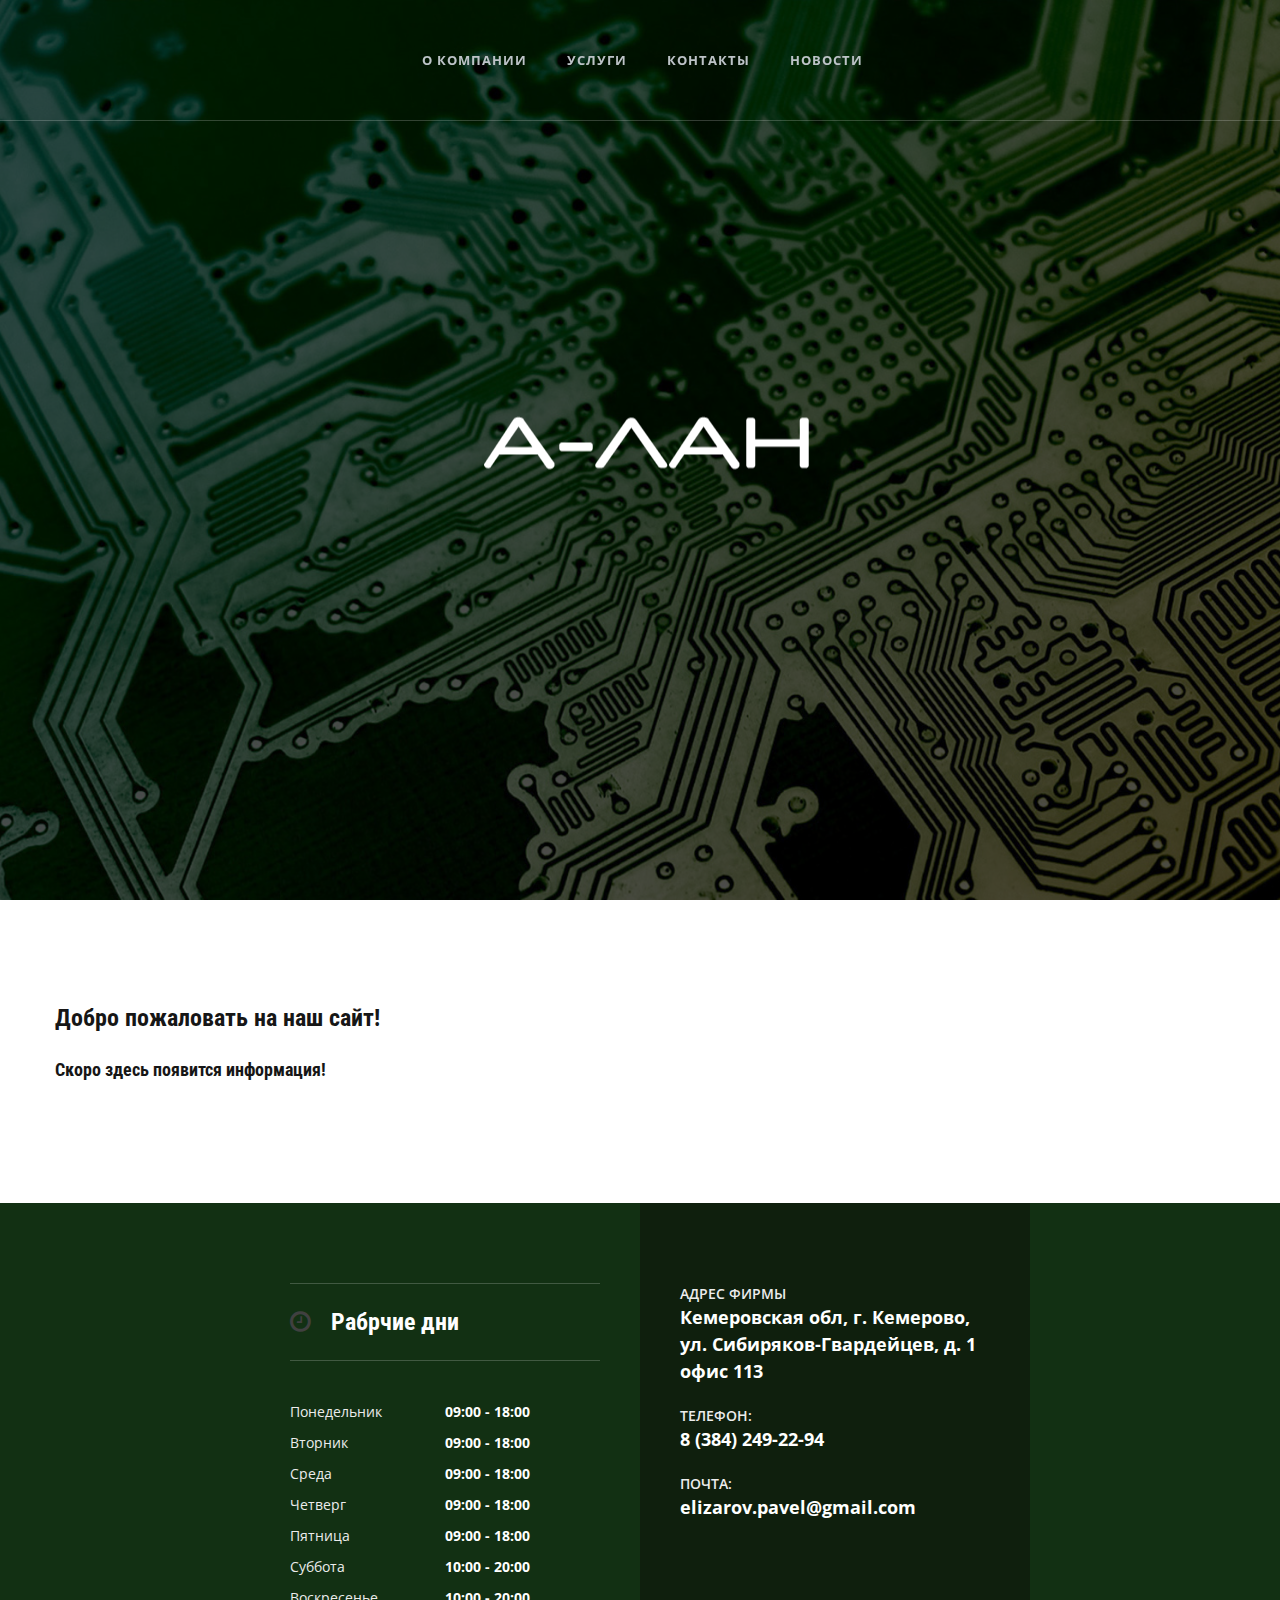
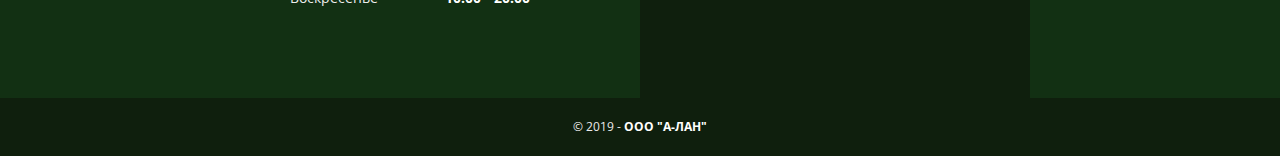
==== index.html @ 25e59c01 "init commit" ====
<!DOCTYPE html>
<html lang="en-US">
    <head>
        <meta charset="utf-8">
        <title>А-ЛАН</title>
        <meta name="description" content="">
        <meta name="viewport" content="width=device-width, initial-scale=1.0, maximum-scale=1.0">
        <link rel="shortcut icon" href="favicon.ico">
        <link rel="stylesheet" href="css/main.css">
    </head>
    <body>

        <div class="wrapper">

            <header id="master-header" class="full-screen overlayed">

                <div class="bg-overlay"></div>
                <div id="media-container"></div>
                <div class="top-header">
                    
                    <div class="container">

                        <!-- ============ Main Navigation - START ============ -->

                        <a id="nav-toggle" href="#"><span></span></a>
                        <nav id="nav-menu">
                            <ul>
                                <li><a  href="about-us-1.html">О компании</a></li>
                                <li><a  href="faq.html">Услуги</a></li>
                                <li><a  href="contacts.html">Контакты</a></li> 
								<li><a  href="blog.html">Новости</a></li>
                            </ul>
                        </nav>

                        <!-- ============ Main Navigation - END ============ -->

                    </div> 

                </div>

                <div id="brand">

                    <h1 id="logo"><img src="img/logo.png" alt="А-ЛАН"></h1>

                </div>

            </header>

            <!-- ============ Main Header - END ============ -->

            <div id="main">


                <!-- ============ Services - START ============ -->
				

                <div id="service" class="section">

                    <div class="content container">

                        <div class="row">

                            <div class="text-align: center;">
                                <h3><p align=”center”>Добро пожаловать на наш сайт!</p></h3>
                                <p><h6>Скоро здесь появится информация!<h6></p>
                            </div>
                             <!--<div class="col-md-4">
                                <h3>Service B</h3>
                                <p>Lorem ipsum dolor sit amet, consectetur adipisicing elit. Voluptatem, eum ullam accusantium eius repudiandae optio consequuntur debitis placeat itaque expedita nihil.</p>
                            </div>
                            <div class="col-md-4">
                                <h3>Service C</h3>
                                <p>Lorem ipsum dolor sit amet, consectetur adipisicing elit. Voluptatem, eum ullam accusantium eius repudiandae optio consequuntur debitis placeat itaque expedita nihil.</p>
                            </div>
                            <div class="col-md-4">
                                <h3>Service D</h3>
                                <p>Lorem ipsum dolor sit amet, consectetur adipisicing elit. Voluptatem, eum ullam accusantium eius repudiandae optio consequuntur debitis placeat itaque expedita nihil.</p>
                            </div>
                            <div class="col-md-4">
                                <h3>Service E</h3>
                                <p>Lorem ipsum dolor sit amet, consectetur adipisicing elit. Voluptatem, eum ullam accusantium eius repudiandae optio consequuntur debitis placeat itaque expedita nihil.</p>
                            </div>
                            <div class="col-md-4">
                                <h3>Service F</h3>
                                <p>Lorem ipsum dolor sit amet, consectetur adipisicing elit. Voluptatem, eum ullam accusantium eius repudiandae optio consequuntur debitis placeat itaque expedita nihil.</p>
                            </div>-->

                        </div>

                    </div>

                </div>

                <!-- ============ Services - END ============ -->

            </div>

            <!-- ============ Footer - START ============ -->

            <footer class="dark">

                <div class="container">

                    <div class="row">

					  
                        <div class="footer-col col-md-4 col-sm-6">

                            <h3 class="focus-title"><i class="fa fa-clock-o"></i>Рабрчие дни</h3>
                            <dl class="working-days">
                                <dt>Понедельник</dt>
                                <dd>09:00 - 18:00</dd>
                                <dt>Вторник</dt>
                                <dd>09:00 - 18:00</dd>
                                <dt>Среда</dt>
                                <dd>09:00 - 18:00</dd>
                                <dt>Четверг</dt>
                                <dd>09:00 - 18:00</dd>
                                <dt>Пятница</dt>
                                <dd>09:00 - 18:00</dd>
                                <dt>Суббота</dt>
                                <dd>10:00 - 20:00</dd>
                                <dt>Воскресенье</dt>
                                <dd>10:00 - 20:00</dd>
                            </dl>

                        </div>

                        <div class="footer-col footer-contacts col-md-4 col-sm-12">

                            <div class="contact-item"><span>АДРЕС ФИРМЫ</span> <strong>Кемеровская обл, г. Кемерово, ул. Сибиряков-Гвардейцев, д. 1 офис 113</strong></div>
                            <div class="contact-item"><span>ТЕЛЕФОН:</span> <strong>8 (384) 249-22-94</strong></div>
							<div class="contact-item"><span>ПОЧТА:</span><strong>elizarov.pavel@gmail.com</strong></div>
                            <!--<span class="contact"><i class="fa fa-envelope"></i>Email: <a href="mailto:email@domain.com"><strong>email@domain.com</strong></a></span>-->
                            <div class="contact-item"> </div>

                        </div>

                    </div>

                </div>

                <div class="copyright">
                    &copy; 2019 - <strong>ООО "А-ЛАН"</strong>
                </div>

            </footer>

            <!-- ============ Footer - END ============ -->

        </div>

        <script src="js/jquery.min.js"></script>
        <script src="js/common.js"></script>
        <script src="js/config.js"></script>
        <script src="js/main.js"></script>

        <script>
            $('#media-container').backstretch('img/bg.jpg');
        </script>

    </body>
</html>
---- css/main.css ----
/*--------------------------------------------------------------
    ОГЛАВЛЕНИЕ:
----------------------------------------------------------------

    1.0 - Шрифты Google
    2.0 - Шрифт Awesome 4.4.0
    3.0 - Система Сетки Boostrap
    4.0 - Сброс
    5.0 - Вспомогательные Классы
    6.0 - Заголовки
    7.0 - Главный упаковщик
    8.0 - Главный заголовок
    9.0 - Главная Навигации
        9.1 - Мобильная навигация
    10.0 - Раздел
        10.1 - Заголовок раздела
    12.0 - Портфолио
        12.1 - Портфольные фильтры
    13.0 - Призыв к действию 
    14.0 - Журнал / Блог
        14.1 - События
    15.0 - боковая панель
    16.0 - нумерация страниц
    17.0 - Форма
        17.1 - Пользовательский флажок
        17.2 - Пользовательский переключатель
        17.3 - Пользовательский переключатель с изображением
        17.4 - Custom Dropdown
        17.5 - Форма сообщения
        17.6 - Загрузчик форм
    18,0 - нижний колонтитул
        18.1 - Рабочие дни
    19.0 - всплывающее окно
    20.0 - Google карта
    21.0 - Элементы
        21.1 - Разделитель
        21.2 - Подпись
        21.3 - Переключить
        21.4 - Вкладки
        21,5 - кнопка
        21.6 - Список значков
        21,7 - Веха
        21.8 - Слайдер Отзывы
    22.0 - загрузчик страниц
    23.0 - Фоны
        23.1 - Глиф Фоны
    24.0 - Темнй стиль
    25.0 - Анимация отказов
    26.0 - Медиа-запросы
    27.0 - Magnific Popup CSS
    28.0 - Flexslider CSS

--------------------------------------------------------------*/


/*--------------------------------------------------------------
    1.0 - Google шрифт
--------------------------------------------------------------*/

/* Roboto Condensed */
@import url(http://fonts.googleapis.com/css?family=Roboto+Condensed:300italic,400italic,700italic,700,300,400);

/* Open Sans */
@import url(http://fonts.googleapis.com/css?family=Open+Sans:300italic,400italic,600italic,700italic,800italic,700,300,600,800,400);

/*--------------------------------------------------------------
    2.0 - Font Awesome 4.4.0
--------------------------------------------------------------*/

@import url('font-awesome.min.css');

/*--------------------------------------------------------------
    3.0 - Boostrap Grid System
--------------------------------------------------------------*/

@import url('bootstrap.min.css');

/*--------------------------------------------------------------
    4.0 - Reset
--------------------------------------------------------------*/
*,
*:before,
*:after {
  -moz-box-sizing: border-box;
  -webkit-box-sizing: border-box;
  box-sizing: border-box;
}

html, body, div, span, applet, object, iframe,
h1, h2, h3, h4, h5, h6, p, blockquote, pre,
a, abbr, acronym, address, big, cite, code,
del, dfn, em, img, ins, kbd, q, s, samp,
small, strike, strong, sub, sup, tt, var,
b, u, i, center,
dl, dt, dd, ol, ul, li,
fieldset, form, label, legend,
table, caption, tbody, tfoot, thead, tr, th, td,
article, aside, canvas, details, embed,
figure, figcaption, footer, header, hgroup,
menu, nav, output, ruby, section, summary,
time, mark, audio, video {
    margin: 0;
    padding: 0;
    border: 0;
    font: inherit;
    vertical-align: baseline;
}

article,
aside,
details,
figcaption,
figure,
footer,
header,
hgroup,
main,
nav,
section,
summary {
    display: block;
}

audio,
canvas,
video {
    display: inline-block;
}

audio:not([controls]) {
    display: none;
    height: 0;
}

[hidden] {
    display: none;
}

html,
button,
input,
select,
textarea {
    color: #404040;
}

html,
body {
    height: 100%
}

html {
    font-family: 'Open Sans', sans-serif;
    font-size: 100%;
    -ms-text-size-adjust: 100%;
    -webkit-text-size-adjust: 100%;
    text-rendering: optimizeLegibility;
    -webkit-font-smoothing: antialiased;
    -moz-osx-font-smoothing: grayscale;
}

body {
    font-size: 14px;
    line-height: 1.5;
}

body.open {
    overflow: hidden;
}

img {
    max-width: 100%;
}

textarea {
    resize: vertical;
}

b,
strong {
    color: #161616;
    font-weight: bold;
}

em {
    font-style: italic;
}

p {
    margin: 0 0 20px 0;
}

pre,
dl,
ol,
ul {
    margin: 20px 0;
}

dd {
    margin-left: 40px;
}

ol,
ul {
    padding-left: 40px;
}

q,
blockquote {
    quotes: none;
    margin: 20px 40px 20px 20px;
    padding-left: 20px;
    color: #161616;
    font-size: 16px;
    border-left: 5px solid #BDC3C7;
}

blockquote:before, blockquote:after,
q:before, q:after {
    content: '';
    content: none;
}

table {
    border-collapse: collapse;
    border-spacing: 0;
}

code,
kbd,
pre,
samp {
    font-family: monospace, serif;
}

pre {
    white-space: pre;
    white-space: pre-wrap;
    word-wrap: break-word;
}

small {
    font-size: 80%;
}

a {
    color: #161616;
    text-decoration: none;
    -webkit-transition: background 0.2s, color 0.2s, border-color 0.2s, padding 0.4s;
    -moz-transition: background 0.2s, color 0.2s, border-color 0.2s, padding 0.4s;
    -ms-transition: background 0.2s, color 0.2s, border-color 0.2s, padding 0.4s;
    -o-transition: background 0.2s, color 0.2s, border-color 0.2s, padding 0.4s;
    transition: background 0.2s, color 0.2s, border-color 0.2s, padding 0.4s;
}

a:hover {
    color: #404040;
}

a,
a:focus,
a:active,
a:hover {
    outline: 0;
}

a i {
    margin-right: 10px;
    -webkit-transition: color 0.2s;
    -moz-transition: color 0.2s;
    -ms-transition: color 0.2s;
    -o-transition: color 0.2s;
    transition: color 0.2s;
}

/*--------------------------------------------------------------
    5.0 - Helper Classes
--------------------------------------------------------------*/

.text-left {
  text-align: left;
}

.text-right {
  text-align: right;
}

.text-center {
  text-align: center;
}

.text-justify {
  text-align: justify;
}

.text-nowrap {
  white-space: nowrap;
}

.text-lowercase {
  text-transform: lowercase;
}

.text-uppercase {
  text-transform: uppercase;
}

.text-capitalize {
  text-transform: capitalize;
}

.align-left {
    display: inline-block;
    float: left;
    margin-right: 20px;
}

.align-right {
    display: inline-block;
    float: right;
    margin-left: 20px;
}

.align-center {
    clear: both;
    display: block;
    margin: 0 auto;
}

.rounded {
    border-radius: 50%;
}

.no-margin {
    margin-top: 0 !important;
    margin-bottom: 0 !important;
}

.no-padding {
    padding-top: 0 !important;
    padding-bottom: 0 !important;
}

.clear:before,
.clear:after {
    content: '';
    display: table;
}

.clear:after {
    clear: both;
}

/*--------------------------------------------------------------
    6.0 - Headings
--------------------------------------------------------------*/

h1,
h2,
h3,
h4,
h5,
h6 {
    margin-bottom: 20px;
    color: #161616;
    font-family: 'Roboto Condensed', sans-serif;
    font-weight: bold;
}

h1 {
    font-size: 34px;
    line-height: 1.3;
}

h2 {
    font-size: 28px;
    line-height: 1.4;
}

h3 {
    font-size: 24px;
}

h4 {
    font-size: 22px;
}

h5 {
    font-size: 20px;
}

h6 {
    font-size: 18px;
}

h1 span,
h2 span,
h3 span,
h4 span,
h5 span {
    font-weight: 300;
}

h1 i,
h2 i,
h3 i,
h4 i,
h5 i,
h6 i {
    margin-right: 20px;
    color: #BDC3C7;
    font-weight: normal;
}

.focus-title {
    margin-top: 40px;
    margin-bottom: 40px;
    padding: 20px 0;
    border-top: 1px solid #eeeeee;
    border-bottom: 1px solid #eeeeee;
}

.focus-title:first-child {
    margin-top: 0;
}

/*--------------------------------------------------------------
    7.0 - Main Wrapper
--------------------------------------------------------------*/

.wrapper {
    height: 100%;
}

/*--------------------------------------------------------------
    8.0 - Main Header
--------------------------------------------------------------*/

#master-header {
    position: relative;
    background-color: #0f1f0d;
    text-align: center;
    z-index: 10;
}

#master-header * {
    color: #ffffff;
}

#master-header.full-screen {
    height: 100%
}

.top-header {
    position: fixed;
    top: 0;
    left: 0;
    width: 100%;
    border-bottom: 1px solid rgba(255,255,255,0.2);
    z-index: 1;
}

.sticky .top-header {
    background-color: #0f1f0d;
    border: 0;
    box-shadow: 0 3px 3px rgba(0,0,0,0.3);
    -webkit-transition: background 0.4s;
    -moz-transition: background 0.4s;
    -ms-transition: background 0.4s;
    -o-transition: background 0.4s;
    transition: background 0.4s;
}

.top-header > .container  {
    position: relative;
    height: 120px;
    line-height: 120px;
    -webkit-transition: height 0.6s, line-height 0.6s;
    -moz-transition: height 0.6s, line-height 0.6s;
    -ms-transition: height 0.6s, line-height 0.6s;
    -o-transition: height 0.6s, line-height 0.6s;
    transition: height 0.6s, line-height 0.6s;
}

.sticky .top-header > .container  {
    height: 80px;
    line-height: 80px;
}

#brand {
    position: absolute;
    top: 50%;
    left: 0;
    padding: 40px;
    width: 100%;
    -webkit-transform: translateY(-50%);
    -moz-transform: translateY(-50%);
    -ms-transform: translateY(-50%);
    -o-transform: translateY(-50%);
    transform: translateY(-50%);
}

#logo {
    float: left;
    margin: 30px 0;
    height: 60px;
    line-height: 1;
    -webkit-transition: margin 0.6s, height 0.6s;
    -moz-transition: margin 0.6s, height 0.6s;
    -ms-transition: margin 0.6s, height 0.6s;
    -o-transition: margin 0.6s, height 0.6s;
    transition: margin 0.6s, height 0.6s;
}

.sticky #logo {
    margin: 15px 0;
    height: 50px;
}

.full-screen #logo,
.sticky .full-screen #logo {
    float: none;
    margin: 0;
    height: auto;
}

#logo * {
    height: 100%;
}

.full-screen #logo * {
    height: auto;
}

#brand .info {
    display: inline-block;
    margin-top: 40px;
    padding-top: 40px;
    border-top: 1px solid rgba(255,255,255,0.2);
}

#brand .info > * {
    display: inline-block;
    vertical-align: middle;
}

#brand .info span {
    margin: 0 20px;
    font-weight: 700;
    font-size: 13px;
    letter-spacing: 2px;
    text-transform: uppercase;
}

#page-title {
    margin-bottom: 0;
    padding: 220px 20px 100px 20px;
    font-size: 44px;
    font-weight: bold;
    letter-spacing: 2px;
    text-transform: uppercase;
    background-repeat: no-repeat;
    background-position: center 160px;
}

.header-meta {
    position: relative;
    top: -50px;
    padding: 50px 20px 0 20px;
    font-size: 20px;
}

.header-meta:before {
    position: absolute;
    top: 0;
    left: 50%;
    margin-left: -50px;
    width: 100px;
    height: 1px;
    background-color: rgba(255,255,255,0.2);
    content: '';
}

#master-header .btn {
    position: absolute;
    bottom: 0;
    left: 50%;
    -webkit-transform: translateX(-50%) translateY(50%);
    -moz-transform: translateX(-50%) translateY(50%);
    -ms-transform: translateX(-50%) translateY(50%);
    -o-transform: translateX(-50%) translateY(50%);
    transform: translateX(-50%) translateY(50%);
}

#media-container {
    position: absolute;
    top: 0;
    right: 0;
    bottom: 0;
    left: 0;
    overflow: hidden;
    z-index: -101;
}

#video-background {
    position: absolute;
    top: 50%;
    left: 50%;
    min-width: 100%;
    min-height: 100%;
    width: auto;
    height: auto;
    -webkit-transform: translateX(-50%) translateY(-50%);
    transform: translateX(-50%) translateY(-50%);
    background-size: cover;
}

/*--------------------------------------------------------------
    9.0 - Main Navigation
--------------------------------------------------------------*/

#nav-menu {
    float: right;
    text-transform: uppercase;
    -webkit-transition: padding 0.4s;
    -moz-transition: padding 0.4s;
    -ms-transition: padding 0.4s;
    -o-transition: padding 0.4s;
    transition: padding 0.4s;
    -webkit-transform: translateZ(0);
}

.full-screen #nav-menu {
    float: none;
}

#nav-menu ul {
    list-style: none;
    margin: 0;
    padding: 0;
}

#nav-menu li {
    position: relative;
}

#nav-menu > ul > li {
    display: inline-block;
    margin-right: -4px;
}

#nav-menu ul a {
    position: relative;
    display: block;
    padding: 0 20px;
    color: #BDC3C7;
    font-size: 13px;
    font-weight: 700;
    letter-spacing: 1px;
}

#nav-menu li.selected > a,
#nav-menu ul a:hover {
    color: #ffffff;
}

#nav-menu > ul > li.selected > a:after,
#nav-menu ul a:hover:after {
    position: absolute;
    bottom: 0;
    left: 50%;
    margin-left: -6px;
    width: 0;
    height: 0;
    border-style: solid;
    border-width: 0 6px 6px 6px;
    border-color: transparent;
    content: '';
    z-index: -1;
}

#nav-menu > ul > li.selected > a:after{
    border-bottom-color: #BDC3C7;
}

#nav-menu ul a:hover:after {
   border-bottom-color: #ffffff;
}

#nav-menu ul ul li {
    width: 250px;
}

#nav-menu ul ul a {
    padding: 15px 20px;
    color: #404040;
    font-size: 12px;
    font-weight: 600;
    line-height: 1.5;
    text-transform: uppercase;
}

#nav-menu ul ul a:before {
    margin-right: 10px;
    font-family: 'FontAwesome';
    content: '\f105';
    color: #404040;
}

#nav-menu > ul > li li.selected a,
#nav-menu ul ul a:hover {
    background-color: #161616;
}

#nav-menu ul ul {
    position: absolute;
    text-align: left;
    visibility: hidden;
    opacity: 0;
    box-shadow: 0 0 5px rgba(0,0,0,0.3);
    -webkit-transition: opacity 0.2s, top 0.4s, visibility 0s linear 0.4s;
    -moz-transition: opacity 0.2s, top 0.4s, visibility 0s linear 0.4s;
    -ms-transition: opacity 0.2s, top 0.4s, visibility 0s linear 0.4s;
    -o-transition: opacity 0.2s, top 0.4s, visibility 0s linear 0.4s;
    transition: opacity 0.2s, top 0.4s, visibility 0s linear 0.4s;
}

#nav-menu li:hover > ul {
    visibility: visible;
    opacity: 1;
    -webkit-transition: opacity 0.4s, top 0.4s;
    -moz-transition: opacity 0.4s, top 0.4s;
    -ms-transition: opacity 0.4s, top 0.4s;
    -o-transition: opacity 0.4s, top 0.4s;
    transition: opacity 0.4s, top 0.4s;
}

#nav-menu > ul > li > ul {
    top: 75%;
    left: 0;
    background-color: #ffffff;
}

#nav-menu > ul > li:last-child > ul {
    left: auto;
    right: 0;
}

#nav-menu > ul > li:hover > ul {
    top: 90%;
}

#nav-menu ul ul ul {
    top: -20px;
    left: 100%;
    background-color: #BDC3C7;
}

#nav-menu > ul > li:last-child ul ul,
#nav-menu > ul > li:nth-last-child(2) ul ul {
    left: -100%;
}

#nav-menu ul ul li:hover ul {
    top: 0;
}

#nav-menu.mobile ul ul {
    display: none;
}

#nav-menu i {
    color: inherit;
}

#nav-menu > ul > li > a i {
    background-color: #161616;
    padding: 5px 7px;
}

/*--------------------------------------------------------------
    9.1 - Mobile Navigation
--------------------------------------------------------------

 #nav-toggle {
    display: none;
    position: fixed;
    top: 40px;
    right: 40px;
    width: 40px;
    height: 40px;
    background-color: #111111;
    z-index: 1;
    border-radius: 2px;
    cursor: pointer;
    -webkit-transition: top 0.6s, right 0.4s;
    -moz-transition: top 0.6s, right 0.4s;
    -ms-transition: top 0.6s, right 0.4s;
    -o-transition: top 0.6s, right 0.4s;
    transition: top 0.6s, right 0.4s;
}

.sticky #nav-toggle {
    top: 20px;
}

.open #nav-toggle {
    right: 400px;
    background-color: #161616;
    border-radius: 2px 0 0 2px;
}

#nav-toggle:hover {
    background-color: #161616;
}

#nav-toggle span,
#nav-toggle span:before,
#nav-toggle span:after {
    display: block;
    position: absolute;
    height: 2px;
    width: 20px;
    background-color: #ffffff;
    content: '';
    cursor: pointer;
}

#nav-toggle span {
    top: 19px;
    left: 10px;
}

#nav-toggle span:before {
    top: -6px;
}

#nav-toggle span:after {
    bottom: -6px;
}

#nav-toggle span,
#nav-toggle span:before,
#nav-toggle span:after {
    -webkit-transition: all 0.4s;
    -moz-transition: all 0.4s;
    -ms-transition: all 0.4s;
    -o-transition: all 0.4s;
    transition: all 0.4s;
}

.open #nav-toggle span {
    background-color: transparent;
}

.open #nav-toggle span:before,
.open #nav-toggle span:after {
    top: 0;
}

.open #nav-toggle span:before {
    -webkit-transform: rotate(45deg);
    -moz-transform: rotate(45deg);
    -ms-transform: rotate(45deg);
    -o-transform: rotate(45deg);
    transform: rotate(45deg);
}

.open #nav-toggle span:after {
    top: 5px;
    -webkit-transform: translateY(-5px) rotate(-45deg);
    -moz-transform: translateY(-5px) rotate(-45deg);
    -ms-transform: translateY(-5px) rotate(-45deg);
    -o-transform: translateY(-5px) rotate(-45deg);
    transform: translateY(-5px) rotate(-45deg);
}*/

/*--------------------------------------------------------------
    10.0 - Section
--------------------------------------------------------------*/

.section {
    padding: 100px 0;
}

/*--------------------------------------------------------------
    10.1 - Section Title
--------------------------------------------------------------*/

.section-title {
    margin: -80px 0 80px 0;
    padding: 80px 0;
    text-align: center;
    text-transform: uppercase;
    border-top: 1px solid #eeeeee;
    border-bottom: 1px solid #eeeeee;
}

.section-title h2 {
    margin-bottom: 0;
    padding: 0 20px;
    font-size: 34px;
    letter-spacing: 2px;
    font-weight: 900;
}

.section-title.transparent {
    background-color: transparent !important;
}



/*--------------------------------------------------------------
    12.0 - Portfolio
--------------------------------------------------------------*/

.work {
    padding: 10px;
}

.work img {
    display: block;
}

.work-thumb {
    position: relative;
    overflow: hidden;
}

.work-thumb:hover {
    -webkit-filter: grayscale(1);
    filter: grayscale(1);
}

.work-thumb:before {
    position: absolute;
    top: 0;
    left: 0;
    width: 100%;
    height: 100%;
    background-color: #ffffff;
    opacity: 0;
    content: '';
    -webkit-transition: opacity 0.4s;
    -moz-transition: opacity 0.4s;
    -ms-transition: opacity 0.4s;
    -o-transition: opacity 0.4s;
    transition: opacity 0.4s;
}

.work-thumb:hover:before {
    opacity: 0.2;
}

.thumb-links {
    position: absolute;
    top: 50%;
    left: 0;
    right: 0;
    margin-top: -20px;
    height: 40px;
    text-align: center;
    visibility: hidden;
    opacity: 0;
    -webkit-transition: opacity 0.4s, visibility 0s linear 0.4s;
    -moz-transition: opacity 0.4s, visibility 0s linear 0.4s;
    -ms-transition: opacity 0.4s, visibility 0s linear 0.4s;
    -o-transition: opacity 0.4s, visibility 0s linear 0.4s;
    transition: opacity 0.4s, visibility 0s linear 0.4s;
}

.work-thumb a {
    display: inline-block;
    margin-left: 16px;
    width: 40px;
    height: 40px;
    line-height: 40px;
    color: #ffffff;
    background-color: #161616;
    text-align: center;
    border-radius: 2px;
}

.work-thumb a:first-child {
    margin: 0;
}

.work-thumb a:hover {
    background-color: #000000;
}

.work-thumb:hover .thumb-links {
    visibility: visible;
    opacity: 1;
    -webkit-transition: opacity 0.4s;
    -moz-transition: opacity 0.4s;
    -ms-transition: opacity 0.4s;
    -o-transition: opacity 0.4s;
    transition: opacity 0.4s;
}

.work-thumb a:before {
    font-family: 'Fontawesome';
}

.zoom {
    margin-left: -60px;
}

.zoom:before {
    content: '\f002';
}

.info-link {
    margin-left: 20px;
}

.info-link:before {
    content: '\f141';
}

.opened .info-link:before {
    content: '\f00d';
}

.info-work {
    position: relative;
    display: none;
    opacity: 0;
    padding: 40px;
    border: 1px solid #eeeeee;
    font-size: 13px;
    overflow: hidden;
    transition: opacity 0.4s linear 0.4s;
}

.opened .info-work {
    opacity: 1;
}

.info-work .name {
    color: #161616;
    font-size: 13px;
    font-weight: bold;
}

.info-work .name small {
    font-weight: normal;
}

.info-work.testimonial:before {
    display: block;
    margin-bottom: 10px;
    color: #BDC3C7;
    font-family: 'FontAwesome';
    content: '\f10d';
}

/*--------------------------------------------------------------
    12.1 - Portfolio Filters
--------------------------------------------------------------*/

.filters {
    margin: 0 10px 30px;
    text-align: center;
}

.filters a {
    display: inline-block;
    margin: 0 1px 40px 5px;
}

.filters img {
    width: 100px;
}

.filters.by-artists a {
    margin-right: 40px;
    text-align: center;
    font-weight: 700;
    vertical-align: top;
    opacity: 0.4;
    -webkit-transition: opacity 0.4s;
    -moz-transition: opacity 0.4s;
    -ms-transition: opacity 0.4s;
    -o-transition: opacity 0.4s;
    transition: opacity 0.4s;
}

.filters.by-artists a:hover,
.filters.by-artists a.light,
.filters.by-artists a.all {
    opacity: 1;
}

.filters.by-artists a.all {
    width: 98px;
    height: 98px;
    line-height: 98px;
    border: 1px solid #cccccc;
}

.filters.by-artists span {
    display: block;
    margin-top: 10px;
    text-align: center;
}

/*--------------------------------------------------------------
    13.0 - Call to Action
--------------------------------------------------------------*/

.cta {
    position: relative;
    padding: 80px 20px;
    text-align: center;
}

.cta h2 {
    font-size: 48px;
    line-height: 1.2;
}

.cta-info {
    font-size: 20px;
}

.cta .btn {
    margin-top: 40px;
}

/*--------------------------------------------------------------
    14.0 - Journal/Blog
--------------------------------------------------------------*/

.post {
    margin-bottom: 40px;
    padding-bottom: 20px;
    border-bottom: 1px solid #eeeeee;
}

.post:last-child {
    margin-bottom: 0;
    padding-bottom: 0;
    border-bottom: 0;
}

.thumb {
    display: block;
    margin-bottom: 20px;
}

.post-meta {
    font-size: 13px;
}

.post-meta span {
    display: inline-block;
    margin: 0 20px 10px 0;
}

.post-meta span:before {
    margin-right: 10px;
    font-family: 'FontAwesome';
}

.post-meta span.date:before {
    content: '\f073';
}

.post-meta span.author:before {
    content: '\f040';
}

.post-meta span.category:before {
    content: '\f097';
}

.post-content {
    margin-bottom: 40px;
    padding-bottom: 40px;
    border-bottom: 1px solid #eeeeee;
}

.author-box {
    margin-top: 40px;
    padding-top: 40px;
    border-top: 1px solid #eeeeee;
}

.author-box img {
    display: block;
    float: left;
    margin-right: 40px;
    width: 100px;
}

.info-author {
    padding-left: 140px;
    font-size: 13px;
}

.info-author h4 {
    margin-bottom: 10px;
}

/*--------------------------------------------------------------
    14.1 - Events
--------------------------------------------------------------*/

.event .post-title:before {
    font-family: 'FontAwesome';
    content: '\f08d';
    margin-right: 20px;
    color: #404040;
}

.course .post-title:before {
    content: '\f19d';
}

.event dl.meta,
.event dt,
.event dd {
    margin: 0;
}

.event dl.meta {
    margin-bottom: 20px;
    overflow: hidden;
}

.event dl.meta i {
    margin-right: 5px;
}

.event dl.meta dt,
.event dl.meta dd {
    float: left;
}

.event dl.meta dt {
    margin-right: 10px;
}

.event dl.meta dd {
    margin-right: 20px;
    color: #161616;
    font-weight: 700;
}

/*--------------------------------------------------------------
    15.0 - Sidebar
--------------------------------------------------------------*/

.widget {
    margin-bottom: 40px;
}

.widget h3 {
    font-size: 20px;
}

.widget ul {
    list-style: none;
    padding: 0;
    margin: 0;
}

.widget li {
    position: relative;
    margin-bottom: 20px;
    padding-left: 20px;
}

.widget li:before {
    position: absolute;
    top: 0;
    left: 0;
    margin-right: 10px;
    width: 20px;
    font-family: 'FontAwesome';
    content: '\f105';
}

ul.tags {
    padding: 0;
    margin: 0;
}

ul.tags li {
    display: inline-block;
    margin: 0 6px 10px 0;
    padding: 0;
}

ul.tags li:before {
    display: none;
}

ul.tags li a {
    display: block;
    padding: 5px 10px;
    background-color: #BDC3C7;
    font-size: 13px;
    border-radius: 2px;
}

ul.tags li a:before {
    margin-right: 5px;
    font-family: 'FontAwesome';
    content: '\f02b';
}

ul.tags li a:hover {
    color: #ffffff;
    background-color: #161616;
}

/*--------------------------------------------------------------
    16.0 - Pagination
--------------------------------------------------------------*/

.pagination {
    float: right;
    list-style: none;
    margin: 40px 0 0;
    padding: 0;
    overflow: hidden;
}

.pagination li {
    float: left;
    margin-right: 5px;
}

.pagination li a {
    display: block;
    width: 40px;
    height: 40px;
    line-height: 40px;
    background-color: #BDC3C7;
    text-align: center;
    border-radius: 2px;
}
.pagination li a.this,
.pagination li a:hover {
    color: #ffffff;
    background-color: #161616;
}

.pagination a i {
    margin-right: 0;
}


/*--------------------------------------------------------------
    17.0 - Form
--------------------------------------------------------------*/

form label,
form .label {
    display: block;
    margin-bottom: 20px;
}

input,
textarea {
    margin-top: 20px;
    font-family: 'Open Sans', sans-serif;
    font-size: 14px;
    font-weight: 600;
    border: 1px solid #cccccc;
    outline: none;
    -webkit-transition: border-color 0.2s;
    -moz-transition: border-color 0.2s;
    -ms-transition: border-color 0.2s;
    -o-transition: border-color 0.2s;
    transition: border-color 0.2s;
}

input[type="text"],
textarea {
    padding: 10px;
    width: 100%;
}

input[type="text"]:focus,
textarea:focus {
    border-color: #161616;
}

input[type="checkbox"] {
    display: none;
}

textarea {
    margin-top: 20px;
    height: 200px;
}

input.submit {
    width: auto;
    line-height: 1.5;
    cursor: pointer;
    border-radius: 2px;
    -webkit-appearance: button;
}

select,
.hidden-field {
    display: none;
}

.hidden-field.show {
    display: block;
}

/*--------------------------------------------------------------
    17.1 - Custom Checkbox
--------------------------------------------------------------*/

.checkbox-replacer {
    position: relative;
    display: inline-block;
    margin-right: 10px;
    width: 20px;
    height: 20px;
    text-align: center;
    vertical-align: top;
    border: 1px solid #cccccc;
    cursor: pointer;
}

.checkbox-replacer:before {
    position: absolute;
    top: 0;
    left: 0;
    width: inherit;
    height: inherit;
    color: transparent;
    font-family: 'FontAwesome';
    content: '\f00c';
}

.checkbox-replacer:hover:before {
    color: #BDC3C7;
}

input[type=checkbox]:checked + .checkbox-replacer:before {
    color: inherit;
}

/*--------------------------------------------------------------
    17.2 - Custom Radio Button
--------------------------------------------------------------*/

.radio > strong {
    display: block;
    margin-bottom: 20px;
}

.radio label {
    display: inline-block;
    margin-right: 40px;
    text-align: center;
    cursor: pointer;
}

.radio-replacer {
    position: relative;
    margin-right: 10px;
    width: 18px;
    height: 18px;
    background-color: transparent;
    border: 1px solid #cccccc;
    border-radius: 50%;
}

.radio-replacer:hover {
    border-color: #161616;
}

input[type=radio]:checked + .radio-replacer {
    background-color: #161616;
}

.radio-replacer:before {
    position: absolute;
    top: -4px;
    left: -4px;
    width: 24px;
    height: 24px;
    content: '';
    border: 1px solid #cccccc;
    border-radius: 50%;
}

/*--------------------------------------------------------------
    17.3 - Custom Radio Button with Image
--------------------------------------------------------------*/

.radio img {
    display: block;
    margin: 0 auto 10px auto;
    width: 100px;
    border-radius: 50%;
    cursor: pointer;
}

.radio label span {
    display: inline-block;
    vertical-align: middle;
    font-weight: 600;
}

.radio label > input {
    display: none;
}

.radio.image-radio label > span {
    display: block;
    opacity: 0.4;
}

.radio.image-radio label > span > span {
    position: relative;
    display: inline-block;
    padding: 7px 15px;
    font-weight: 700;
}

.radio.image-radio label > span:hover,
.radio.image-radio label input:checked + span {
    opacity: 1;
    -webkit-transition: opacity 0.2s;
    -moz-transition: opacity 0.2s;
    -ms-transition: opacity 0.2s;
    -o-transition: opacity 0.2s;
    transition: opacity 0.2s;
}

.radio.image-radio label input:checked + span > span {
    color: #ffffff;
    background-color: #161616;
}

.radio.image-radio label input:checked + span > span:before {
    position: absolute;
    top: -6px;
    left: 50%;
    margin-left: -6px;
    width: 0;
    height: 0;
    border-style: solid;
    border-width: 0 6px 6px 6px;
    border-color: transparent transparent #161616 transparent;
    content: '';
}

/*--------------------------------------------------------------
    17.4 - Custom Dropdown
--------------------------------------------------------------*/

.select-replacer {
    list-style: none;
    margin: 20px 0 0;
    padding: 0;
    font-weight: 600;
}

.select-replacer li {
    position: relative;
    margin-top: -1px;
    padding: 10px;
    border: 1px solid #cccccc;
    cursor: pointer;
}

.select-replacer li:hover {
    border-color: #161616;
    z-index: 1;
}

.select-replacer li:first-child:after {
    position: absolute;
    top: 10px;
    right: 10px;
    font-size: 12px;
    font-family: 'FontAwesome';
    content: '\f078';
    color: #BDC3C7;
}

.select-replacer.open li:first-child:after {
    content: '\f077';
}

/*--------------------------------------------------------------
    17.5 - Form Message
--------------------------------------------------------------*/

.form-msg {
    position: fixed;
    top: 0;
    left: 0;
    width: 100%;
    height: 100%;
    color: #ffffff;
    background-color: rgba(0,0,0,0.95);
    z-index: 1100;
}

.form-msg span {
    position: absolute;
    top: 50%;
    left: 50%;
    padding: 40px 80px;
    color: #ffffff;
    font-size: 20px;
    font-weight: 700;
    text-align: center;
    box-shadow: 0 0 20px rgba(0,0,0,0.4);
    -webkit-transform: translateX(-50%) translateY(-50%);
    -moz-transform: translateX(-50%) translateY(-50%);
    -ms-transform: translateX(-50%) translateY(-50%);
    -o-transform: translateX(-50%) translateY(-50%);
    transform: translateX(-50%) translateY(-50%);
}

.form-msg.fail span {
    background-color: #CF000F;
}

.form-msg.duplicate span {
    background-color: #e67e22;
}

.form-msg.success span {
    background-color: #27ae60;
}

.form-msg span:before {
    position: absolute;
    top: -60px;
    left: 0;
    width: 100%;
    line-height: 40px;
    font-size: 40px;
    text-align: center;
    content: '\0021';   /* exclamation point */
}

.form-msg.fail span:before {
    color: #CF000F;
}

.form-msg.duplicate span:before {
    color: #e67e22;
}

.form-msg.success span:before {
    color: #27ae60;
    font-family: 'FontAwesome';
    content: '\f00c';
}

.form-msg a {
    position: absolute;
    top: 40px;
    right: 40px;
    width: 30px;
    height: 30px;
}

.form-msg a:before,
.form-msg a:after {
    position: absolute;
    top: 0;
    width: 42px;
    height: 1px;
    background-color: #ffffff;
    content: '';
    -webkit-transform-origin: 0 0;
    -moz-transform-origin: 0 0;
    -ms-transform-origin: 0 0;
    -o-transform-origin: 0 0;
    transform-origin: 0 0;
}

.form-msg a:before {
    left: 0px;
    -webkit-transform: rotate(45deg);
    -moz-transform: rotate(45deg);
    -ms-transform: rotate(45deg);
    -o-transform: rotate(45deg);
    transform: rotate(45deg);

}

.form-msg a:after {
    left: 30px;
    -webkit-transform: rotate(135deg);
    -moz-transform: rotate(135deg);
    -ms-transform: rotate(135deg);
    -o-transform: rotate(135deg);
    transform: rotate(135deg);
}

/*--------------------------------------------------------------
    17.6 - Form Loader
--------------------------------------------------------------*/

.form-loader {
    display: inline-block;
    margin-left: 20px;
    vertical-align: middle;
    width: 12px;
    height: 12px;
    background-color: #161616;
    border-radius: 50%;
    content: '';
    -webkit-animation: bounce 0.8s infinite ease-in-out;
    -moz-animation: bounce 0.8s infinite ease-in-out;
    -ms-animation: bounce 0.8s infinite ease-in-out;
    -o-animation: bounce 0.8s infinite ease-in-out;
    animation: bounce 0.8s infinite ease-in-out;
}

/*--------------------------------------------------------------
    18.0 - Footer
--------------------------------------------------------------*/

footer {
    background-color: #123013 !important;
}

footer .row {
    display: table;
}

.footer-col {
    display: table-cell;
    float: none;
    padding: 80px 40px;
    vertical-align: top;
}

.footer-contacts,
.copyright {
    background-color: #0f1f0d;
}

.contact-item {
    margin-bottom: 20px;
}

.contact-item:last-child {
    margin-bottom: 0;
}

.footer-contacts span {
    font-weight: 600;
}

.footer-contacts strong {
    display: block;
    font-size: 18px;
}

.copyright {
    padding: 20px;
    font-size: 12px;
    text-align: center;
}

/*--------------------------------------------------------------
    18.1 - Working Days
--------------------------------------------------------------*/

.working-days,
.working-days dt,
.working-days dd {
    margin: 0;
}

.working-days {
    overflow: hidden;
}

.working-days dt,
.working-days dd {
    width: 50%;
    float: left;
    margin-bottom: 10px;
}

.working-days dd {
    color: #ffffff;
    font-weight: bold;
}

/*--------------------------------------------------------------
    19.0 - Popup
--------------------------------------------------------------*/

.popup {
    margin: 100px auto;
    padding: 40px;
    max-width: 1000px;
    background-color: #ffffff;
    border: 20px solid #161616;
}

.popup .head {
    background-color: #121212;
    padding: 20px;
    height: 100px;
}

.popup .head img {
    display: block;
    height: 60px;
}

/*--------------------------------------------------------------
    20.0 - Google Map
--------------------------------------------------------------*/

#map {
    height: 500px;
}

.gmnoprint img {
    max-width: none;
}

/*--------------------------------------------------------------
    21.0 - Elements
--------------------------------------------------------------*/
/*--------------------------------------------------------------
    21.1 - Divider
--------------------------------------------------------------*/

hr {
    display: block;
    margin: 20px 0;
    height: 1px;
    background-color: #eeeeee;
    border: 0;
    clear: both;
}

hr.md-divider {
    margin: 40px 0;
}

hr.lg-divider {
    margin: 80px 0;
}

/*--------------------------------------------------------------
    21.2 - Caption
--------------------------------------------------------------*/

.caption {
    position: relative;
    display: block;
    margin: 20px 0 40px 0;
    padding-top: 20px;
    color: #161616;
    text-align: center;
}

.caption:before {
    position: absolute;
    top: 0;
    left: 50%;
    margin-left: -40px;
    height: 1px;
    width: 80px;
    background-color: #eeeeee;
    content: '';
}

/*--------------------------------------------------------------
    21.3 - Toggle
--------------------------------------------------------------*/

.toggle {
    margin-bottom: 20px
}

.content-toggle {
    display: none;
    margin: 20px 0 0 40px;
    padding-top: 20px;
    border-top: 1px solid #eeeeee;
}

.title-toggle {
    position: relative;
    display: block;
    padding-left: 40px;
    font-size: 16px;
    font-weight: 600;
}

.title-toggle:before {
    position: absolute;
    top: 4px;
    left: 0;
    width: 20px;
    height: 20px;
    line-height: 20px;
    color: #ffffff;
    background-color: #BDC3C7;
    font-weight: bold;
    text-align: center;
    border-radius: 2px;
    content: '\002B';
}

.toggle.open .title-toggle:before {
    content: '\2212';
}

/*--------------------------------------------------------------
    21.4 - Tabs
--------------------------------------------------------------*/

.tabs {
    margin-bottom: 20px;
}

.tabs > ul {
    list-style: none;
    margin: 0 0 20px;
    padding: 0;
}

.title-tab {
    display: inline-block;
}

.title-tab a {
    display: block;
    padding: 10px 20px;
    font-weight: bold;
    text-decoration: none;
    background-color: #BDC3C7;
    border-radius: 2px 2px 0 0;
}

.title-tab i {
    margin-right: 10px;
}

.title-tab.selected-tab a,
.title-tab.selected-tab a:hover {
    color: #ffffff;
    background-color: #161616;
    cursor: default;
}

.tab {
    display: none;
}

.tab:first-child,
.tab.opentab {
    display: block;
}

/*--------------------------------------------------------------
    21.5 - Button
--------------------------------------------------------------*/

.btn {
    display: inline-block;
    color: #ffffff;
    background-color: #161616;
    font-weight: bold;
    text-transform: uppercase;
    letter-spacing: 1px;
    border-radius: 2px;
}

.btn.light,
.btn:hover,
#master-header .btn:hover,
#master-header .btn:hover i {
    color: #161616;
}

.btn.light,
.btn:hover,
#master-header .btn:hover {
    background-color: #BDC3C7;
}

.btn.light:hover {
    background-color: #161616;
    color: #ffffff;
}

.btn.xsm {
    padding: 7px 15px;
    font-size: 12px;
}

.btn.sm {
    padding: 10px 20px;
}

.btn.md {
   padding: 20px 30px;
}

.btn.lg {
   padding: 30px 40px;
}

/*--------------------------------------------------------------
    21.6 - Icon List
--------------------------------------------------------------*/

.icon-list {
    padding-left: 20px;
    list-style: none;
}

.icon-list li {
    position: relative;
    margin: 10px 0;
    padding-left: 30px;
}

.icon-list i {
    position: absolute;
    top: 3px;
    left: 0;
    color: #161616;
}

/*--------------------------------------------------------------
    21.7 - Milestone
--------------------------------------------------------------*/

.milestone {
    min-height: 150px;
    background: url(../img/glyphs/corona-light.png) no-repeat center center;
    text-align: center;
}

.milestone-count {
    position: relative;
    top: 0;
    line-height: 1;
    color: #161616;
    font-family: 'Roboto Condensed', sans-serif;
    font-size: 64px;
    font-weight: bold;
    opacity: 1;
    -webkit-transition: opacity 2s, top 2s;
    -moz-transition: opacity 2s, top 2s;
    -ms-transition: opacity 2s, top 2s;
    -o-transition: opacity 2s, top 2s;
    transition: opacity 2s, top 2s;
}

.milestone-arg {
    display: inline-block;
    margin-top: 20px;
    padding-top: 20px;
    font-size: 16px;
    font-weight: bold;
    text-transform: uppercase;
    border-top: 1px solid #BDC3C7;
}

/*--------------------------------------------------------------
    21.8 - Testimonials Slider
--------------------------------------------------------------*/

.testimonials-slider .testimonial {
    padding: 0 60px;
}

.testimonials-slider img {
    margin: 0 auto 20px auto;
    max-width: 100px !important;
}

.testimonials-slider blockquote {
    position: relative;
    margin: 0 100px;
    padding: 40px 60px;
    background-color: #ffffff;
    text-align: justify;
    border: 1px solid #eeeeee;
}

.testimonials-slider blockquote:before {
    position: absolute;
    top: 20px;
    left: 20px;
    color: #BDC3C7;
    font-family: 'FontAwesome';
    font-size: 20px;
    content: '\f10d';
    line-height: 1;
}

.testimonials-slider blockquote cite {
    display: table;
    margin-top: 20px;
    font-size: 14px;
    font-weight: bold;
}

/*--------------------------------------------------------------
    22.0 - Page Loader
--------------------------------------------------------------*/

.content-loader {
    position: fixed;
    top: 0;
    left: 0;
    width: 100%;
    height: 100%;
    background-color: #161616;
    overflow: hidden;
    z-index: 1000;
}

.loader {
    position: absolute;
    top: 50%;
    left: 50%;
    margin-top: -50px;
    margin-left: -50px;
    width: 100px;
    height: 100px;
    background: url(../img/loader.png) no-repeat center center;
    -webkit-animation: bounce 0.8s infinite ease-in-out;
    -moz-animation: bounce 0.8s infinite ease-in-out;
    -ms-animation: bounce 0.8s infinite ease-in-out;
    -o-animation: bounce 0.8s infinite ease-in-out;
    animation: bounce 0.8s infinite ease-in-out;
}

/*--------------------------------------------------------------
    23.0 - Backgrounds
--------------------------------------------------------------*/

.bg {
    position: relative;
    background-repeat: no-repeat;
    background-position: center;
    background-size: cover;
    z-index: 0;
}

.bg.pattern {
   background-repeat: repeat;
}

.plx {
    background-attachment: fixed;
    background-size: cover;
}

.bg-overlay {
    position: absolute;
    top: 0;
    right: 0;
    bottom: 0;
    left: 0;
    content: '';
    z-index: -100;
    /* default values */
    background-color: #000000;
    opacity: 0.7;
}

/*--------------------------------------------------------------
    23.1 - Glyph Backgrounds
--------------------------------------------------------------*/

.bg-glyph {
    background-repeat: no-repeat;
    background-position: right top;
    min-height: 120px;
}

.bg-glyph.right-center {
    background-position: right center;
}

.bg-glyph.right-bottom {
    background-position: right bottom;
}

.bg-glyph.left-top {
    background-position: left top;
}

.bg-glyph.left-center {
    background-position: left center;
}

.bg-glyph.left-bottom {
    background-position: left bottom;
}

.bg-glyph.center-top {
    background-position: center top;
}

.bg-glyph.center {
    background-position: center;
}

.bg-glyph.center-bottom {
    background-position: center bottom;
}

.anchor {
    background-image: url(../img/glyphs/anchor-light.png);
}

.dark .anchor {
    background-image: url(../img/glyphs/anchor-dark.png);
}

.arrows {
    background-image: url(../img/glyphs/arrows-light.png);
}

.dark .arrows {
    background-image: url(../img/glyphs/arrows-dark.png);
}

.axes {
    background-image: url(../img/glyphs/axes-light.png);
}

.dark .axes {
    background-image: url(../img/glyphs/axes-dark.png);
}

.bats {
    background-image: url(../img/glyphs/bats-light.png);
}

.dark .bats {
    background-image: url(../img/glyphs/bats-dark.png);
}

.bones {
    background-image: url(../img/glyphs/bones-light.png);
}

.dark .bones {
    background-image: url(../img/glyphs/bones-dark.png);
}

.corona {
    background-image: url(../img/glyphs/corona-light.png);
}

.dark .corona {
    background-image: url(../img/glyphs/corona-dark.png);
}

.diamond {
    background-image: url(../img/glyphs/diamond-light.png);
}

.dark .diamond {
    background-image: url(../img/glyphs/diamond-dark.png);
}

.drop {
    background-image: url(../img/glyphs/drop-light.png);
}

.dark .drop {
    background-image: url(../img/glyphs/drop-dark.png);
}

.horns {
    background-image: url(../img/glyphs/horns-light.png);
}

.dark .horns {
    background-image: url(../img/glyphs/horns-dark.png);
}

.mustache {
    background-image: url(../img/glyphs/mustache-light.png);
}

.dark .mustache {
    background-image: url(../img/glyphs/mustache-dark.png);
}

.pen {
    background-image: url(../img/glyphs/pen-light.png);
}

.dark .pen {
    background-image: url(../img/glyphs/pen-dark.png);
}

.pens {
    background-image: url(../img/glyphs/pens-light.png);
}

.dark .pens {
    background-image: url(../img/glyphs/pens-dark.png);
}

.pistons {
    background-image: url(../img/glyphs/pistons-light.png);
}

.dark .pistons {
    background-image: url(../img/glyphs/pistons-dark.png);
}

.punch {
    background-image: url(../img/glyphs/punch-light.png);
}

.dark .punch {
    background-image: url(../img/glyphs/punch-dark.png);
}

.rudder {
    background-image: url(../img/glyphs/rudder-light.png);
}

.dark .rudder {
    background-image: url(../img/glyphs/rudder-dark.png);
}

.skull {
    background-image: url(../img/glyphs/skull-light.png);
}

.dark .skull {
    background-image: url(../img/glyphs/skull-dark.png);
}

.yinyang {
    background-image: url(../img/glyphs/yinyang-light.png);
}

.dark .yinyang {
    background-image: url(../img/glyphs/yinyang-dark.png);
}

/*--------------------------------------------------------------
    24.0 - Dark styles
--------------------------------------------------------------*/

.dark {
    background-color: #202020;
    color: #ECECEC;
}

.dark strong,
.dark a,
.dark i,
.dark h1,
.dark h2,
.dark h3,
.dark h4,
.dark h5,
.dark h6,
.dark .artist-role,
.dark.instagram-bar:hover,
.dark.instagram-bar strong:before,
.dark.instagram-bar:after,
.dark .btn i,
.dark .btn.light:hover,
.dark .btn.light:hover i,
.dark .milestone-count,
.dark .work .name,
.dark .event dl.meta dd {
    color: #ffffff;
}

.dark h1 i,
.dark h2 i,
.dark h3 i,
.dark h4 i,
.dark h5 i,
.dark h6 i {
    color: #404040;
}

.dark a:hover ,
.dark .caption {
    color: #ECECEC;
}

.dark .btn:hover,
.dark .btn:hover i,
.dark .btn.light i,
.dark .event .post-title:before,

.dark .title-tab.selected-tab a,
.dark .title-tab.selected-tab a:hover,
.dark .title-tab.selected-tab i {
    color: #161616;
}

.dark .section-title,
.dark ul.social-links a,
.dark .pagination li a,
.dark .title-toggle:before,
.dark .title-tab a,
.dark ul.tags li a,
.dark .info-work  {
    background-color: #161616;
}

.dark ul.social-links a:hover,
.dark .pagination li a.this,
.dark .pagination li a:hover,
.dark ul.tags li a:hover {
    background-color: #000000;
}

.dark hr,
.dark .caption:before {
    background-color: rgba(255,255,255,0.2);
}

.dark .title-tab.selected-tab a,
.dark .title-tab.selected-tab a:hover {
    background-color: #BDC3C7;
}

.dark .section-title,
.dark .content-toggle {
    border-color: #161616;
}

.dark .focus-title,
.dark .post,
.dark .post-content,
.dark .author-box {
    border-color: rgba(255,255,255,0.2);
}

.dark p a,
.dark .widget a:hover {
    border-bottom: 1px dotted #BDC3C7;
}

.dark .info-work,
.dark.instagram-bar,
.dark p a:hover,
.dark .widget ul.social-links a:hover,
.dark .widget ul.tags li a:hover {
    border: 0;
}

.dark .event dl.meta dt {
    margin-right: 10px;
    color: #BDC3C7;
}

.dark .post-title a:hover {
    border-bottom: 1px dotted #BDC3C7;
}

.dark .section-title.transparent {
    border-bottom: 1px solid rgba(255,255,255,0.2);
}

.dark .milestone {
    background-image: url(../img/glyphs/corona-dark.png);
}

/*--------------------------------------------------------------
    25.0 - Bounce Animation
--------------------------------------------------------------*/

@-webkit-keyframes bounce {
    0%  {
            -webkit-transform: translateY(0px);
            -webkit-animation-timing-function: ease-in;
        }
    25% {   -webkit-transform: translateY(5px); }
    50% {
            -webkit-transform: translateY(10px);
            -webkit-animation-timing-function: ease-in;
        }
    75%  {  -webkit-transform: translateY(5px); }
    100% {  -webkit-transform: translateY(0px); }
}

@-moz-keyframes bounce {
    0%  {
            -moz-transform: translateY(0px);
            -moz-animation-timing-function: ease-in;
        }
    25% {   -moz-transform: translateY(5px); }
    50% {
            -moz-transform: translateY(10px);
            -moz-animation-timing-function: ease-in;
        }
    75%  {  -moz-transform: translateY(5px); }
    100% {  -moz-transform: translateY(0px); }
}

@-o-keyframes bounce {
    0%  {
            -o-transform: translateY(0px);
            -o-animation-timing-function: ease-in;
        }
    25% {   -o-transform: translateY(5px); }
    50% {
            -o-transform: translateY(10px);
            -o-animation-timing-function: ease-in;
        }
    75%  { -o-transform: translateY(5px); }
    100% { -o-transform: translateY(0px); }
}

@keyframes bounce {
    0%  {
            transform: translateY(0px);
            animation-timing-function: ease-in;
        }
    25% {   transform: translateY(5px); }
    50% {
            transform: translateY(10px);
            animation-timing-function: ease-in;
        }
    75%  {  transform: translateY(5px); }
    100% {  transform: translateY(0px); }
}

/*--------------------------------------------------------------
    26.0 - Media Queries
--------------------------------------------------------------*/

@media only screen and (max-width : 992px) {

    #nav-toggle,
    #nav-menu > ul > li,
    #nav-menu li.parent.show > ul,
    footer .row,
    .footer-col  {
        display: block;
    }

    .open #nav-toggle {
        background-color: #000000;
    }

    #nav-menu {
        position: fixed;
        top: 0;
        right: -400px;
        left: auto;
        padding: 40px;
        height: 100%;
        width: 400px;
        background-color: #000000;
        float: none;
        line-height: 1.5;
        text-align: left;
        overflow: hidden;
        overflow-y: auto;
        visibility: hidden;
        -webkit-transform: translateZ(0);
        -webkit-transition: right 0.4s, visibility 0s linear 0.4s;
        -moz-transition: right 0.4s, visibility 0s linear 0.4s;
        -ms-transition: right 0.4s, visibility 0s linear 0.4s;
        -o-transition: right 0.4s, visibility 0s linear 0.4s;
        transition: right 0.4s, visibility 0s linear 0.4s;
    }

    .open #nav-menu {
        right: 0;
        visibility: visible;
        -webkit-transition: right 0.4s;
        -moz-transition: right 0.4s;
        -ms-transition: right 0.4s;
        -o-transition: right 0.4s;
        transition: right 0.4s;
    }

    #nav-menu ul ul li {
        margin-left: 20px;
    }

    #nav-menu ul ul {
        position: static;
        visibility: visible;
        opacity: 1;
        background-color: transparent !important;
        box-shadow: none;
    }

    #nav-menu ul ul li {
        width: auto;
    }

    #nav-menu li.parent {
        position: relative;
    }

    #nav-menu li.parent:after {
        position: absolute;
        top: 15px;
        right: 10px;
        color: #404040;
        font-family: 'FontAwesome';
        font-size: 9px;
        font-weight: normal;
        content: '\f078';
    }

    #nav-menu li.parent:hover:after,
    #nav-menu li.parent.show > a,
    #nav-menu li.parent.show:after {
        color: #BDC3C7;
    }

    #nav-menu > ul > li.selected > a:after,
    #nav-menu ul a:hover:after {
        display: none;
    }

    #nav-menu ul a,
    #nav-menu ul ul a {
        padding: 15px;
    }

    #nav-menu ul ul a {
        color: #BDC3C7;
    }

    #nav-menu > ul > li.selected > a {
        background-color: #161616;
     }

    #nav-menu ul a:hover,
    #nav-menu ul ul a:hover {
        background: none;
    }

    .secondary {
        margin-top: 80px;
    }

    #contacts-bar .other,
    #contacts-bar .address {
        text-align: center;
    }

    footer .container {
        width: auto;
    }

    .footer-col {
        float: left;
        vertical-align: baseline;
    }

    .footer-contacts {
        text-align: center;
    }

    footer ul.social-links li {
        display: inline-block;
        float: none;
        margin: 10px 1px 0 5px;
    }

    .contact-form:not(.popup) {
        margin-top: 40px;
    }

    .testimonials-slider .testimonial {
        padding: 0;
    }

    .testimonials-slider blockquote {
        margin: 0;
        padding: 20px 40px;
    }

    .testimonials-slider .flex-direction-nav,
    .testimonials-slider blockquote:before {
        display: none;
    }

}

@media only screen and (max-width : 768px) {

    .full-screen .top-header {
        border: 0;
    }

    #contacts-bar {
        display: none !important;
    }

    #page-title {
        font-size: 34px;
    }

    .footer-col {
        float: none;
        padding: 40px;
    }

    .form-msg span {
        padding: 40px;
    }

    .milestone {
        margin-top: 40px;
    }

    .milestone:first-child {
        margin-top: 0;
    }

    .popup {
        padding: 20px;
    }

    .popup h3.focus-title i {
        display: none;
    }

    .popup .head img {
        margin: 0 auto;
    }

    .form-msg.fail span {
        left: 0;
        width: 80%;
        margin: 0 10%;
        -webkit-transform: translateY(-50%);
        -moz-transform: translateY(-50%);
        -ms-transform: translateY(-50%);
        -o-transform: translateY(-50%);
        transform: translateY(-50%);
    }

    .mfp-inline-holder .mfp-close {
        position: absolute !important;
        right: 20px !important;
    }

}

@media only screen and (max-width : 480px) {

    #nav-menu {
        padding: 80px 40px;
        right: -100%;
        width: 100%;
    }

    .open #nav-toggle {
        top: 20px;
        right: 40px;
        background-color: #111111;
    }

    #brand .info{
        display: none;
    }

    #brand .info span {
        margin: 0;
    }

    #master-header .btn {
        left: 0;
        width: 80%;
        margin: 0 10%;
        -webkit-transform: translateY(50%);
        -moz-transform: translateY(50%);
        -ms-transform: translateY(50%);
        -o-transform: translateY(50%);
        transform: translateY(50%);
    }
}

/*--------------------------------------------------------------
    27.0 - Magnific Popup CSS
-------------------------------------------------------------*/

.mfp-bg {
    position: fixed;
    top: 0;
    left: 0;
    width: 100%;
    height: 100%;
    background: #000000;
    z-index: 1042;
    overflow: hidden;
    opacity: 0.95;
}

.mfp-wrap {
    position: fixed;
    top: 0;
    left: 0;
    width: 100%;
    height: 100%;
    z-index: 1043;
    outline: none !important;
    -webkit-backface-visibility: hidden;
}

.mfp-container {
    position: absolute;
    top: 0;
    left: 0;
    padding: 0 8px;
    width: 100%;
    height: 100%;
    text-align: center;
}

.mfp-container:before {
    display: inline-block;
    height: 100%;
    vertical-align: middle;
    content: '';
}

.mfp-align-top .mfp-container:before {
    display: none;
}

.mfp-content {
    position: relative;
    display: inline-block;
    margin: 0 auto;
    vertical-align: middle;
    text-align: left;
    z-index: 1045;
}

.mfp-inline-holder .mfp-content,
.mfp-ajax-holder .mfp-content {
    width: 100%;
    cursor: auto;
}

.mfp-ajax-cur {
    cursor: progress;
}

.mfp-zoom-out-cur {
    cursor: -moz-zoom-out;
    cursor: -webkit-zoom-out;
    cursor: zoom-out;
}

.mfp-zoom {
    cursor: pointer;
    cursor: -webkit-zoom-in;
    cursor: -moz-zoom-in;
    cursor: zoom-in;
}

.mfp-auto-cursor .mfp-content {
    cursor: auto;
}

.mfp-close,
.mfp-arrow,
.mfp-preloader,
.mfp-counter {
    -webkit-user-select: none;
    -moz-user-select: none;
    user-select: none;
}

.mfp-loading.mfp-figure,
.mfp-s-ready .mfp-preloader,
.mfp-s-error .mfp-content {
    display: none;
}

.mfp-hide {
    display: none !important;
}

.mfp-preloader {
    position: absolute;
    top: 50%;
    right: 8px;
    left: 8px;
    margin-top: -0.8em;
    width: auto;
    text-align: center;
    color: #cccccc;
    z-index: 1044;
}

.mfp-preloader a {
    color: #cccccc;
}

.mfp-preloader a:hover {
    color: #ffffff;
}

button.mfp-close,
button.mfp-arrow {
    display: block;
    padding: 0;
    background: transparent;
    border: 0;
    cursor: pointer;
    overflow: visible;
    -webkit-appearance: none;
    outline: none;
    z-index: 1046;
    box-shadow: none;
}

button::-moz-focus-inner {
    padding: 0;
    border: 0;
}

.mfp-close {
    position: fixed;
    top: 40px;
    right: 40px;
    width: 30px;
    height: 30px;
    font-size: 0;
    -webkit-transform: translateZ(0);
}

.mfp-close:before,
.mfp-close:after {
    position: absolute;
    top: 0;
    width: 42px;
    height: 1px;
    background-color: #ffffff;
    content: '';
    -webkit-transform-origin: 0 0;
    -moz-transform-origin: 0 0;
    -ms-transform-origin: 0 0;
    -o-transform-origin: 0 0;
    transform-origin: 0 0;
}

.mfp-close:before {
    left: 0px;
    -webkit-transform: rotate(45deg);
    -moz-transform: rotate(45deg);
    -ms-transform: rotate(45deg);
    -o-transform: rotate(45deg);
    transform: rotate(45deg);

}

.mfp-close:after {
    left: 30px;
    -webkit-transform: rotate(135deg);
    -moz-transform: rotate(135deg);
    -ms-transform: rotate(135deg);
    -o-transform: rotate(135deg);
    transform: rotate(135deg);
}

.mfp-counter {
    position: absolute;
    top: 0;
    right: 0;
    color: #cccccc;
    font-size: 12px;
    line-height: 18px;
    white-space: nowrap;
}

.mfp-arrow {
    position: absolute;
    top: 50%;
    margin: 0;
    margin-top: -55px;
    padding: 0;
    width: 90px;
    height: 110px;
    opacity: 0.65;
    -webkit-tap-highlight-color: rgba(0, 0, 0, 0);
}

.mfp-arrow:active {
    margin-top: -54px;
}

.mfp-arrow:hover,
.mfp-arrow:focus {
    opacity: 1;
}

.mfp-arrow:before,
.mfp-arrow:after,
.mfp-arrow .mfp-b,
.mfp-arrow .mfp-a {
    display: block;
    position: absolute;
    top: 0;
    left: 0;
    margin-top: 35px;
    margin-left: 35px;
    width: 0;
    height: 0;
    border: medium inset transparent;
    content: '';
}

.mfp-arrow:after,
.mfp-arrow .mfp-a {
    top: 8px;
    border-top-width: 13px;
    border-bottom-width: 13px;
}

.mfp-arrow:before,
.mfp-arrow .mfp-b {
    border-top-width: 21px;
    border-bottom-width: 21px;
    opacity: 0.7;
}

.mfp-arrow-left {
    left: 0;
}

.mfp-arrow-left:after,
.mfp-arrow-left .mfp-a {
    margin-left: 31px;
    border-right: 17px solid #ffffff;
}

.mfp-arrow-left:before,
.mfp-arrow-left .mfp-b {
    margin-left: 25px;
    border-right: 27px solid #3f3f3f;
}

.mfp-arrow-right {
    right: 0;
}

.mfp-arrow-right:after,
.mfp-arrow-right .mfp-a {
    border-left: 17px solid #ffffff;
    margin-left: 39px;
}

.mfp-arrow-right:before,
.mfp-arrow-right .mfp-b {
    border-left: 27px solid #3f3f3f;
}

.mfp-iframe-holder {
    padding-top: 40px;
    padding-bottom: 40px;
}

.mfp-iframe-holder .mfp-content {
    width: 100%;
    max-width: 900px;
    line-height: 0;
}

.mfp-iframe-scaler {
    padding-top: 56.25%;
    width: 100%;
    height: 0;
    overflow: hidden;
}

.mfp-iframe-scaler iframe {
    display: block;
    position: absolute;
    top: 0;
    left: 0;
    width: 100%;
    height: 100%;
    background: #000000;
    box-shadow: 0 0 8px rgba(0, 0, 0, 0.6);
}

img.mfp-img {
    display: block;
    margin: 0 auto;
    padding: 100px 0 100px;
    width: auto;
    height: auto;
    max-width: 100%;
    line-height: 0;
}

.mfp-figure {
    line-height: 0;
}

.mfp-figure:after {
    display: block;
    position: absolute;
    top: 100px;
    right: 0;
    bottom: 100px;
    left: 0;
    width: auto;
    height: auto;
    background: #404040;
    z-index: -1;
    box-shadow: 0 0 8px rgba(0, 0, 0, 0.6);
    content: '';
}

.mfp-figure small {
    display: block;
    color: #BDC3C7;
    font-size: 12px;
    line-height: 14px;
}

.mfp-figure figure {
    margin: 0;
}

.mfp-bottom-bar {
    position: absolute;
    top: 100%;
    left: 0;
    margin-top: -36px;
    width: 100%;
    cursor: auto;
}

.mfp-title {
    padding-right: 36px;
    line-height: 18px;
    color: #eeeeee;
    text-align: left;
    word-wrap: break-word;
}

.mfp-image-holder .mfp-content {
    max-width: 100%;
}

.mfp-gallery .mfp-image-holder .mfp-figure {
    cursor: pointer;
}

@media screen and (max-width: 800px) and (orientation: landscape), screen and (max-height: 300px) {

    .mfp-img-mobile .mfp-image-holder {
        padding-left: 0;
        padding-right: 0;
    }

    .mfp-img-mobile img.mfp-img,
    .mfp-img-mobile .mfp-bottom-bar:empty {
        padding: 0;
    }

    .mfp-img-mobile .mfp-figure:after {
        top: 0;
        bottom: 0;
    }

    .mfp-img-mobile .mfp-figure small {
        display: inline;
        margin-left: 5px;
    }

    .mfp-img-mobile .mfp-bottom-bar {
        position: fixed;
        top: auto;
        bottom: 0;
        margin: 0;
        padding: 3px 5px;
        background: rgba(0, 0, 0, 0.6);
    }

    .mfp-img-mobile .mfp-counter {
        top: 3px;
        right: 5px;
    }

 }

@media all and (max-width: 900px) {

    .mfp-arrow {
        -webkit-transform: scale(0.75);
        -moz-transform: scale(0.75);
        -ms-transform: scale(0.75);
        -o-transform: scale(0.75);
        transform: scale(0.75);
    }

    .mfp-arrow-left {
        -webkit-transform-origin: 0;
        -moz-transform-origin: 0;
        -ms-transform-origin: 0;
        -o-transform-origin: 0;
        transform-origin: 0;
    }

    .mfp-arrow-right {
        -webkit-transform-origin: 100%;
        -moz-transform-origin: 100%;
        -ms-transform-origin: 100%;
        -o-transform-origin: 100%;
        transform-origin: 100%;
    }

    .mfp-container {
        padding-left: 6px;
        padding-right: 6px;
    }

}

/*--------------------------------------------------------------
    28.0 - Flexslider CSS
--------------------------------------------------------------*/

.slides,
.slides > li,
.flex-control-nav,
.flex-direction-nav {
    margin: 0;
    padding: 0;
    list-style: none;
}

.flexslider {
    position: relative;
    margin-bottom: 90px;
}

.flexslider .slides > li {
    display: none;
    -webkit-backface-visibility: hidden;
    -webkit-transition: opacity 1s ease;
    -moz-transition: opacity 1s ease;
    -ms-transition: opacity 1s ease;
    -o-transition: opacity 1s ease;
    transition: opacity 1s ease;
}

html[xmlns] .flexslider .slides,
.no-js .flexslider .slides > li:first-child,
.flexslider .slides img,
.flexslider .slides:after {
    display: block;
}

.flexslider .slides img {
    width: 100%;
    height: auto;
}

.flexslider .slides:after {
    height: 0;
    line-height: 0;
    clear: both;
    visibility: hidden;
    content: '\0020';
}

.flex-viewport {
    max-height: 2000px;
}

.loading .flex-viewport {
    max-height: 300px;
}

.flex-direction-nav a {
    display: block;
    position: absolute;
    top: 50%;
    width: 40px;
    height: 40px;
    line-height: 40px;
    margin-top: -20px;
    color: #ffffff;
    background: #161616;
    font-family: 'FontAwesome';
    font-size: 13px;
    text-align: center;
    z-index: 10;
    overflow: hidden;
    cursor: pointer;
    opacity: 0;
    -webkit-transition: opacity 0.2s;
    -moz-transition: opacity 0.2s;
    -ms-transition: opacity 0.2s;
    -o-transition: opacity 0.2s;
    transition: opacity 0.2s;
}

.flexslider:hover .flex-direction-nav a {
    opacity: 1;
}

.flex-direction-nav a:hover {
    background: #000000;
}

.flex-direction-nav a.flex-prev {
    left: 0;
}

.flex-direction-nav a.flex-next {
    right: 0;
}

.flex-direction-nav a.flex-prev:before {
    content: '\f053';
}

.flex-direction-nav a.flex-next:before {
    content: '\f054';
}

.flex-direction-nav .flex-disabled {
    opacity: 0!important;
    cursor: default;
}

.flex-control-nav {
    position: absolute;
    bottom: -60px;
    width: 100%;
    text-align: center;
}

.flex-control-nav li {
    display: inline-block;
    margin: 0 6px;
}

.flex-control-paging li a {
    display: block;
    width: 10px;
    height: 10px;
    background: #BDC3C7;
    border-radius: 50%;
    text-indent: -9999px;
    cursor: pointer;
}

.flex-control-paging li a:hover {
    background: #000000;
}

.flex-control-paging li a.flex-active {
    background: #161616;
    cursor: default;
}


@media screen and (max-width: 860px) {

    .flex-direction-nav a.flex-prev {
        opacity: 1;
    }
    .flex-direction-nav a.flex-next {
        opacity: 1;
    }

}
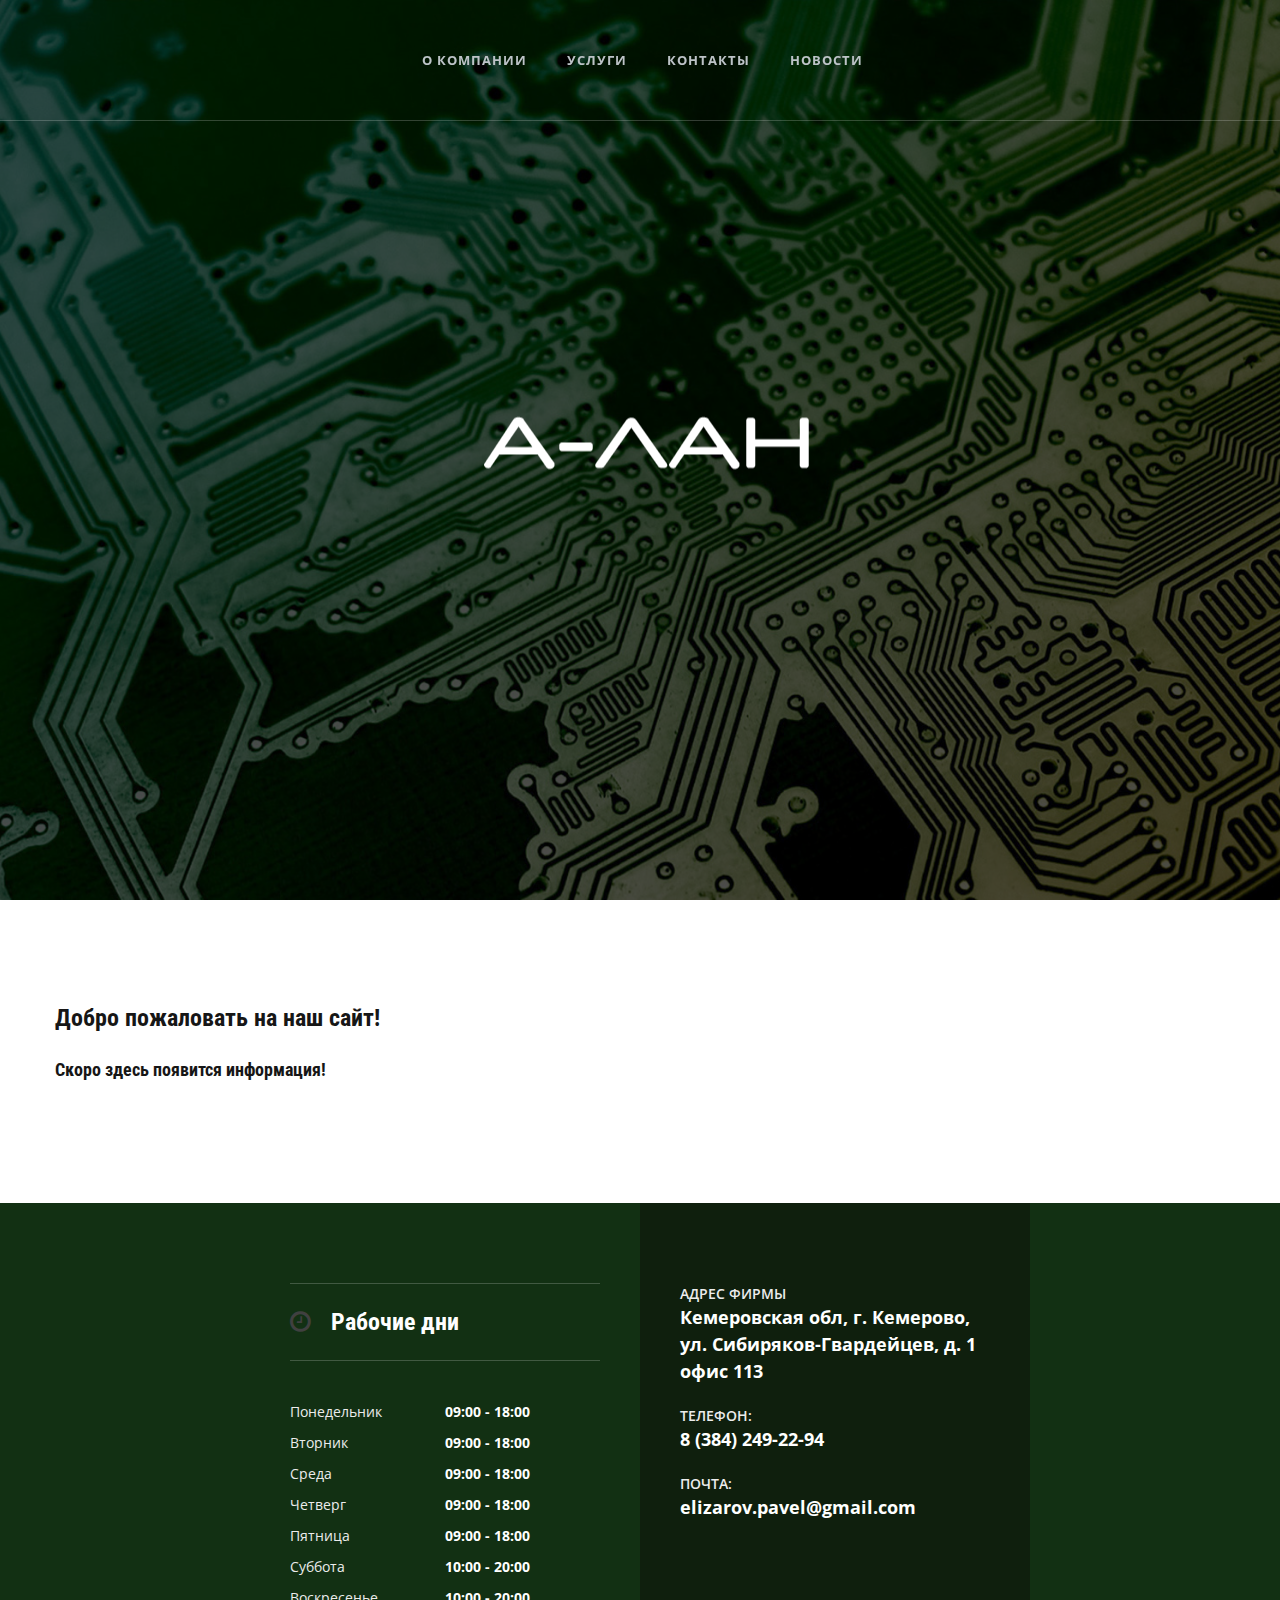
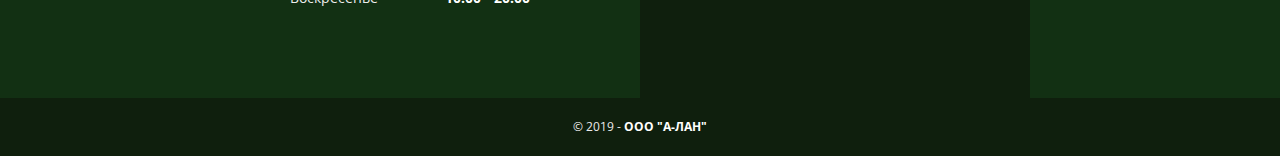
==== commit 8f8bcfbe: "init commit" ====
--- a/index.html
+++ b/index.html
@@ -106,7 +106,7 @@
 					  
                         <div class="footer-col col-md-4 col-sm-6">
 
-                            <h3 class="focus-title"><i class="fa fa-clock-o"></i>Рабрчие дни</h3>
+                            <h3 class="focus-title"><i class="fa fa-clock-o"></i>Рабочие дни</h3>
                             <dl class="working-days">
                                 <dt>Понедельник</dt>
                                 <dd>09:00 - 18:00</dd>
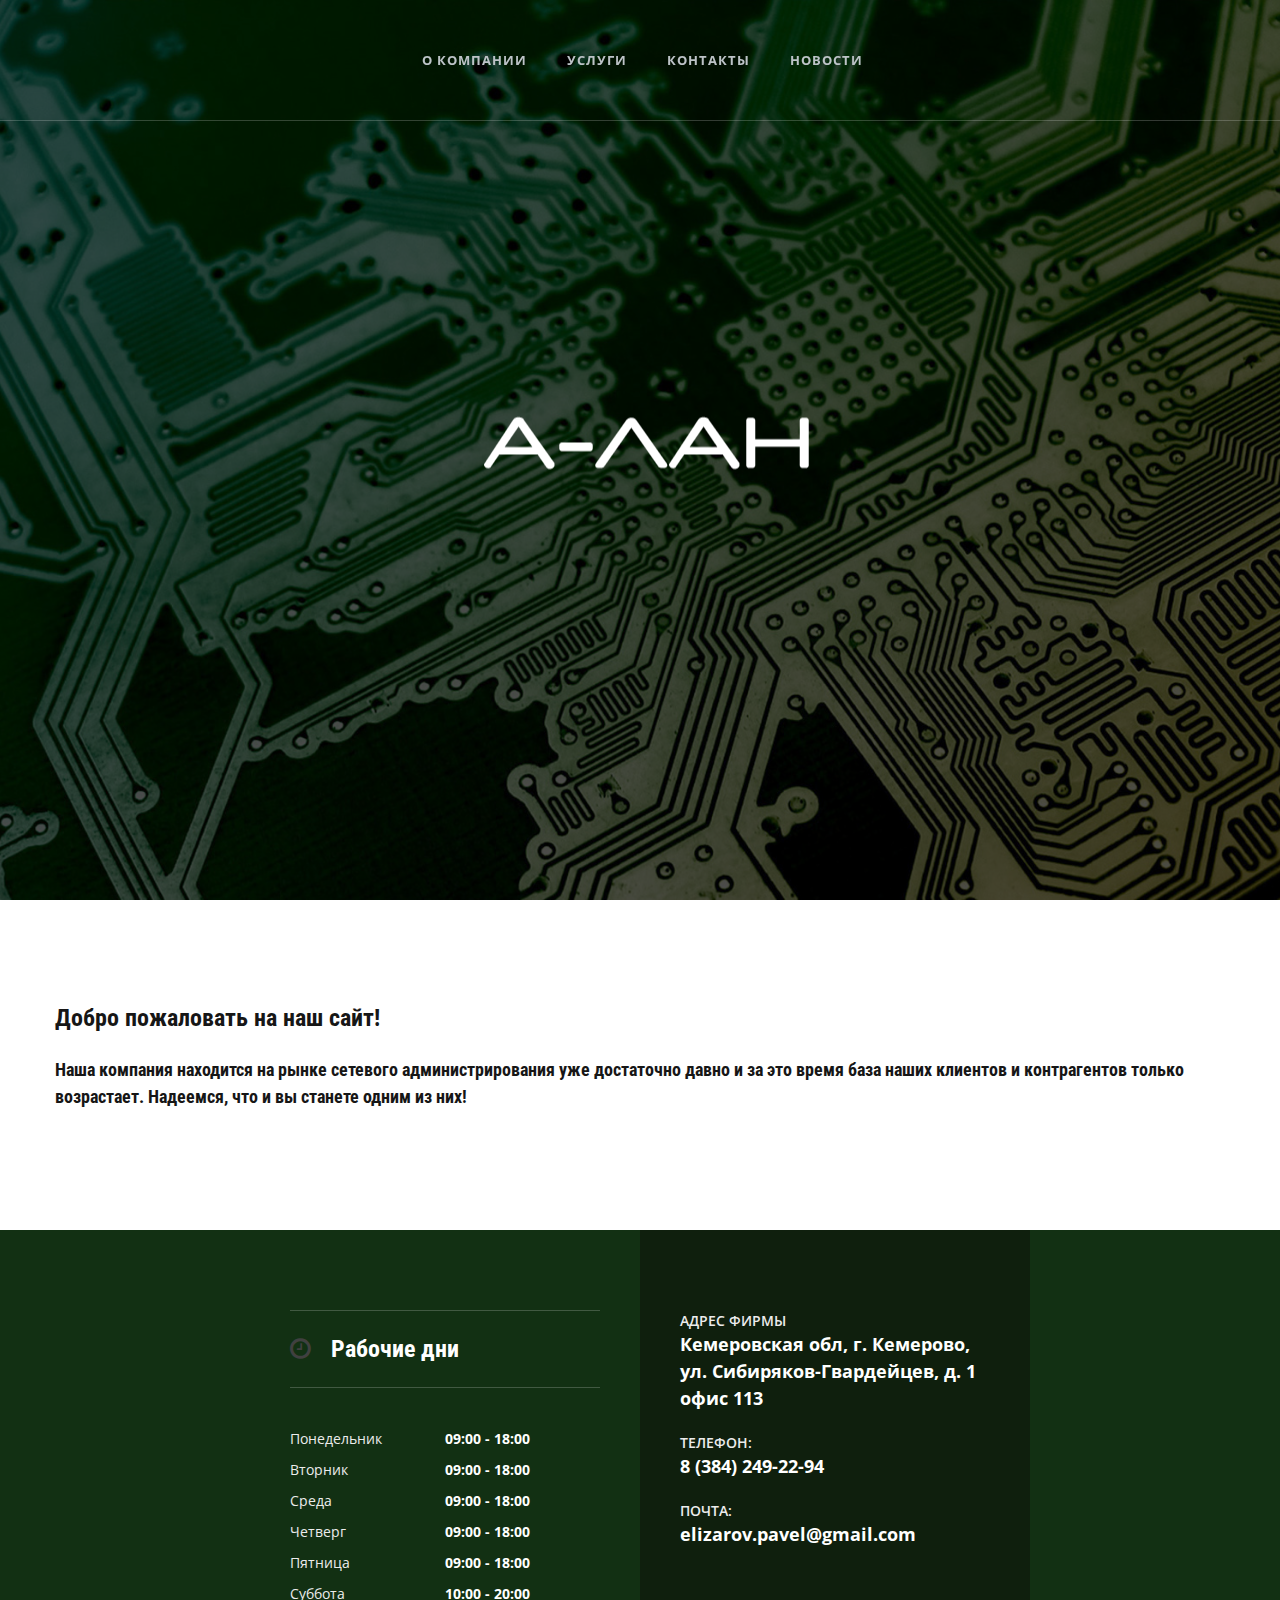
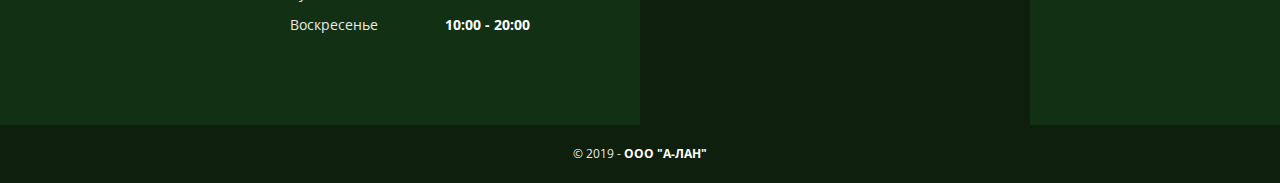
==== commit bf79c8af: "2" ====
--- a/index.html
+++ b/index.html
@@ -62,7 +62,7 @@
 
                             <div class="text-align: center;">
                                 <h3><p align=”center”>Добро пожаловать на наш сайт!</p></h3>
-                                <p><h6>Скоро здесь появится информация!<h6></p>
+                                <p><h6>Наша компания находится на рынке сетевого администрирования уже достаточно давно и за это время база наших клиентов и контрагентов только возрастает. Надеемся, что и вы станете одним из них!<h6></p>
                             </div>
                              <!--<div class="col-md-4">
                                 <h3>Service B</h3>
--- a/css/main.css
+++ b/css/main.css
@@ -781,7 +781,7 @@
 
 /*--------------------------------------------------------------
     9.1 - Mobile Navigation
---------------------------------------------------------------
+--------------------------------------------------------------*/
 
  #nav-toggle {
     display: none;
@@ -874,7 +874,7 @@
     -ms-transform: translateY(-5px) rotate(-45deg);
     -o-transform: translateY(-5px) rotate(-45deg);
     transform: translateY(-5px) rotate(-45deg);
-}*/
+}
 
 /*--------------------------------------------------------------
     10.0 - Section
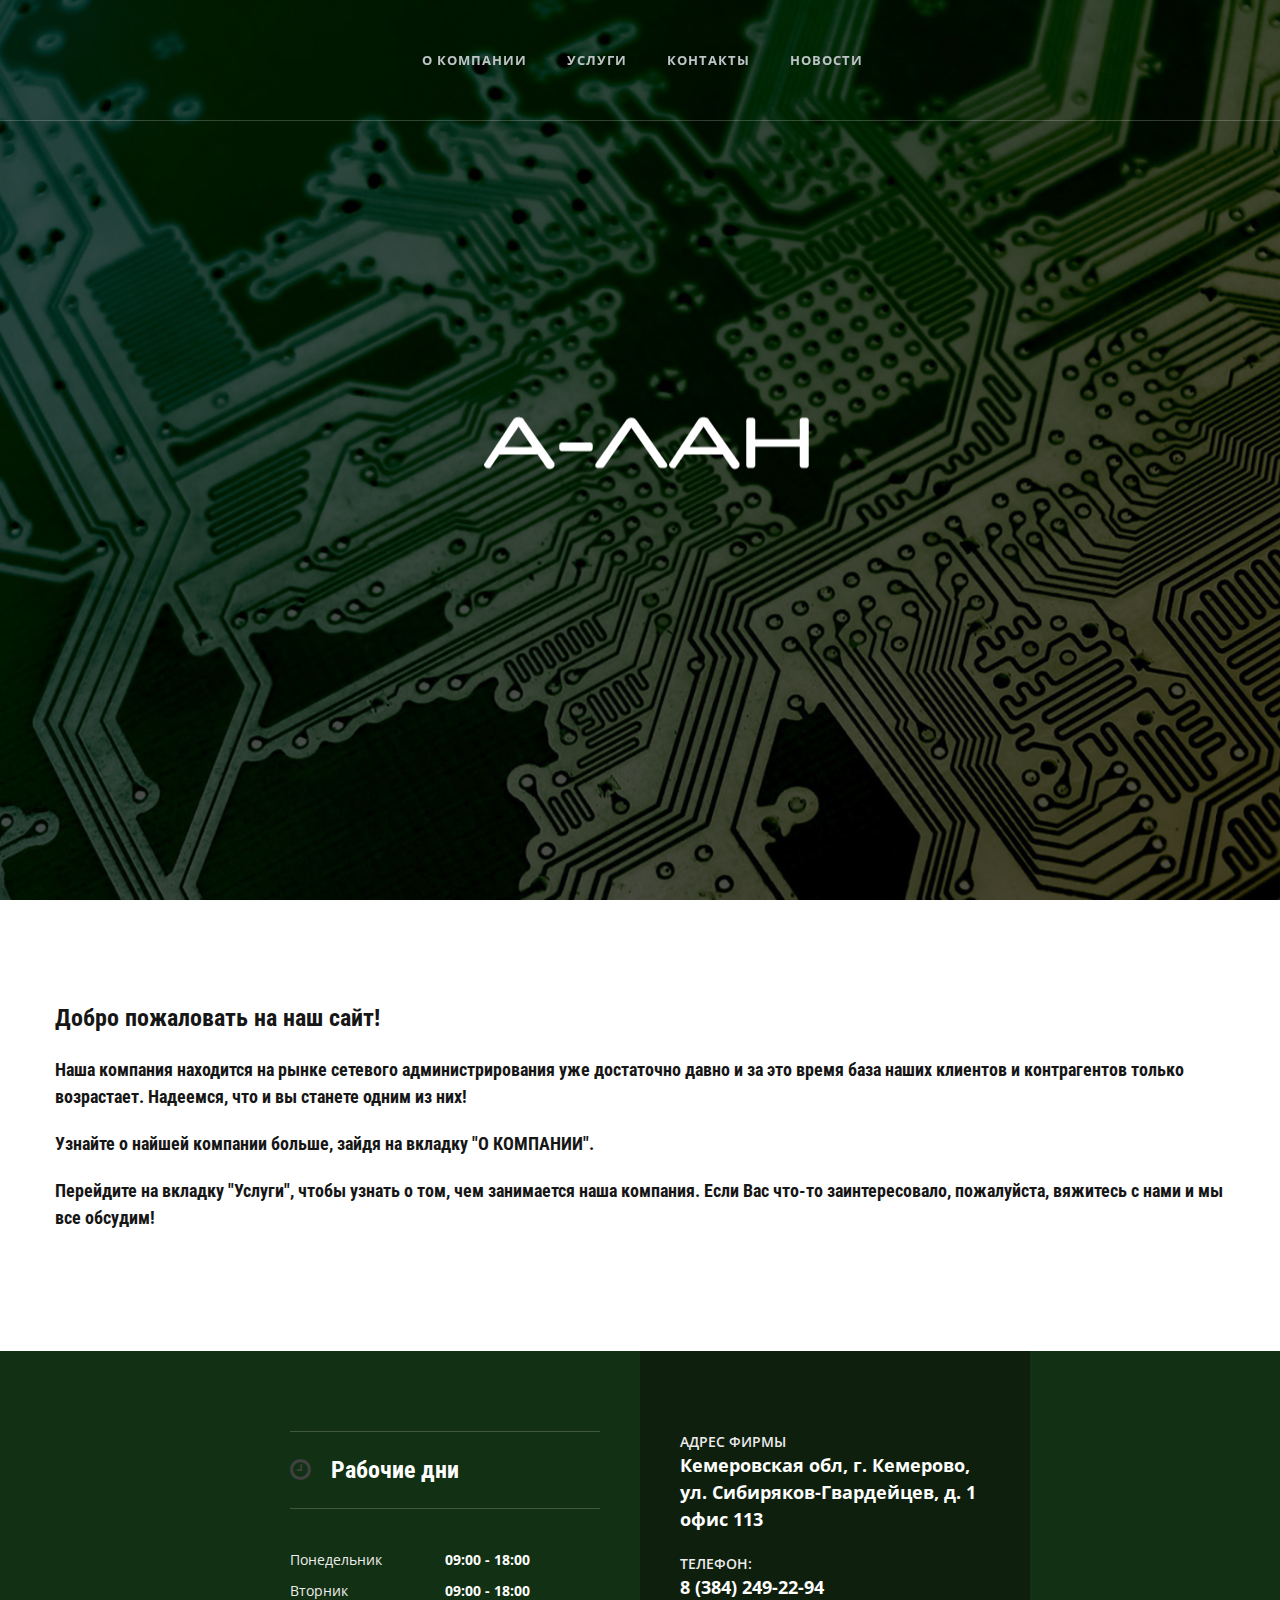
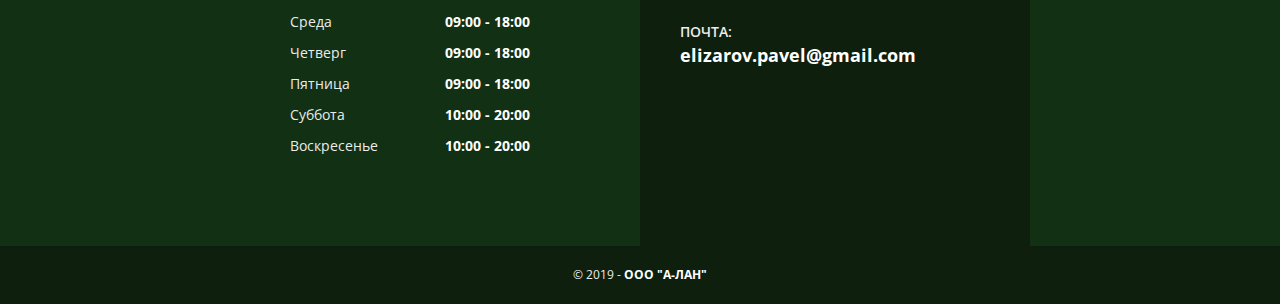
==== commit 294572b6: "3" ====
--- a/index.html
+++ b/index.html
@@ -63,6 +63,8 @@
                             <div class="text-align: center;">
                                 <h3><p align=”center”>Добро пожаловать на наш сайт!</p></h3>
                                 <p><h6>Наша компания находится на рынке сетевого администрирования уже достаточно давно и за это время база наших клиентов и контрагентов только возрастает. Надеемся, что и вы станете одним из них!<h6></p>
+								<p><h6>Узнайте о найшей компании больше, зайдя на вкладку "О КОМПАНИИ".<h6></p>
+								<p><h6>Перейдите на вкладку "Услуги", чтобы узнать о том, чем занимается наша компания. Если Вас что-то заинтересовало, пожалуйста, вяжитесь с нами и мы все обсудим!<h6></p>
                             </div>
                              <!--<div class="col-md-4">
                                 <h3>Service B</h3>
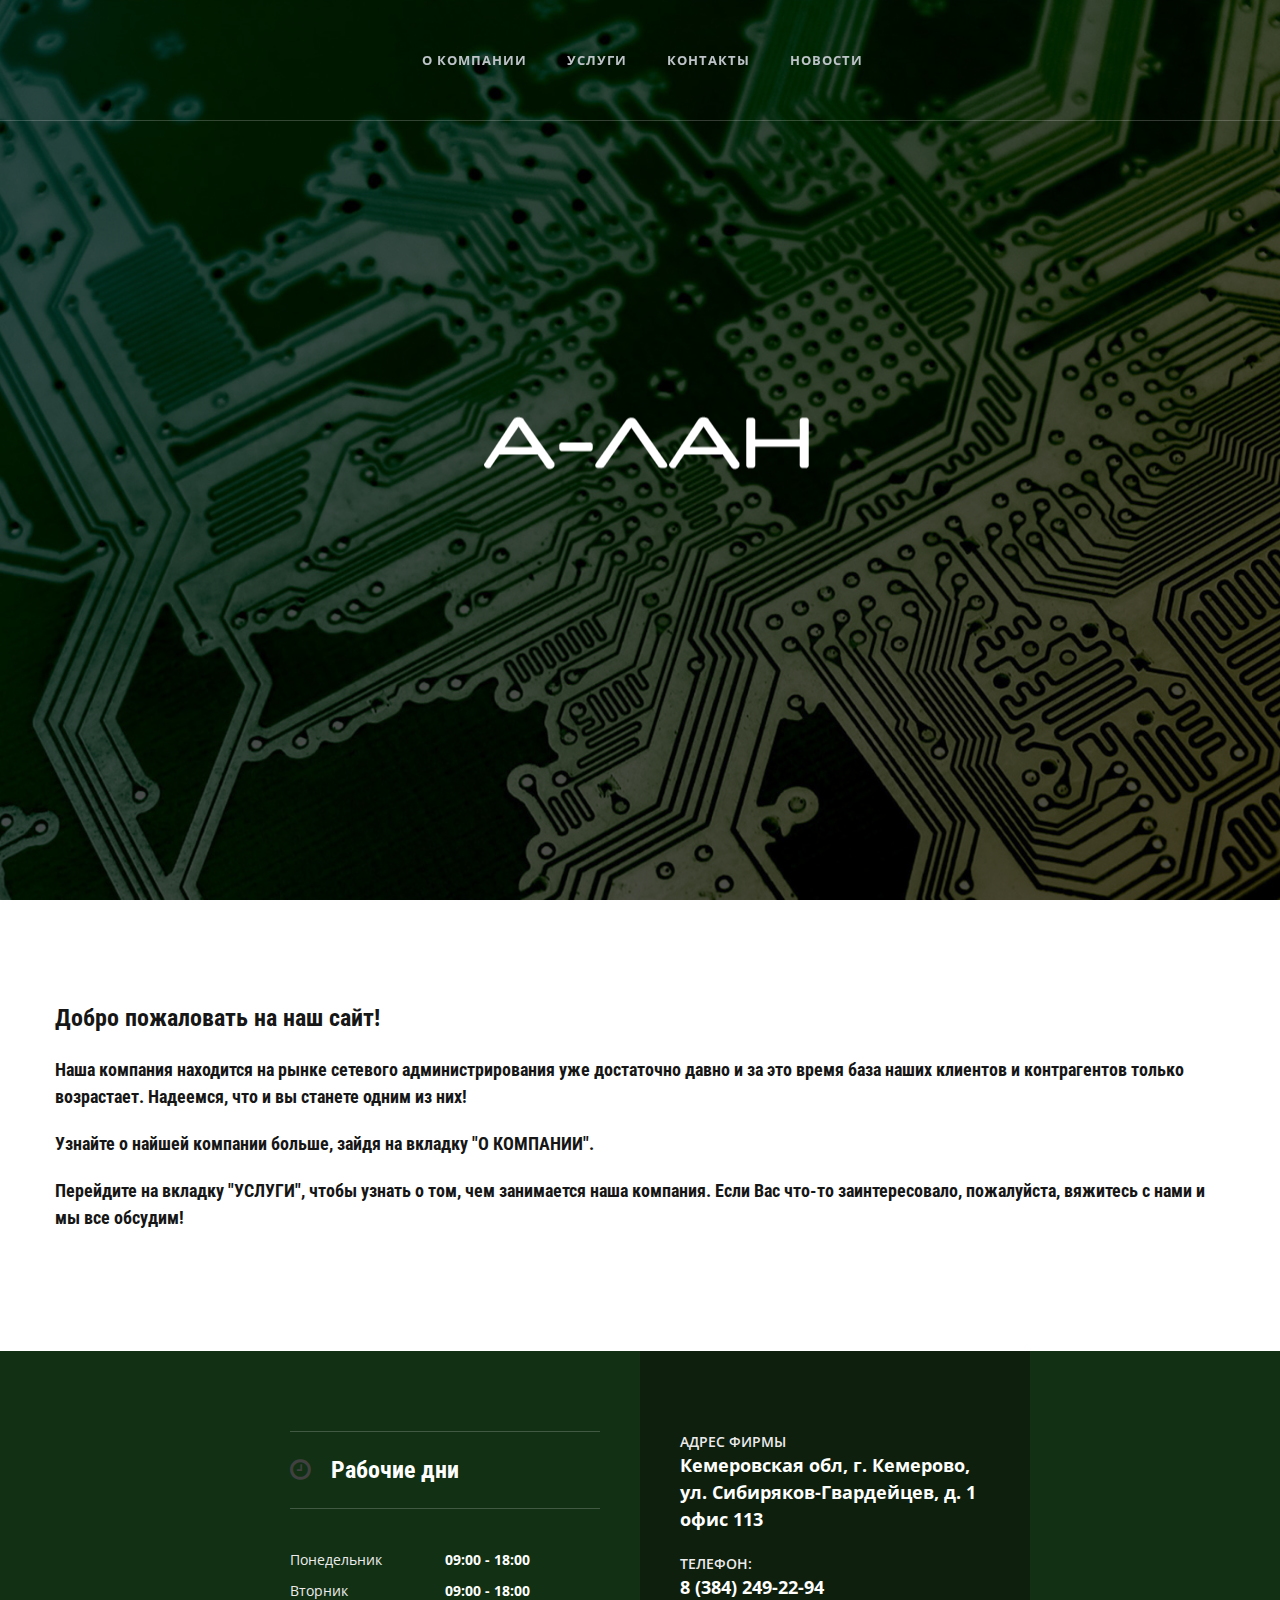
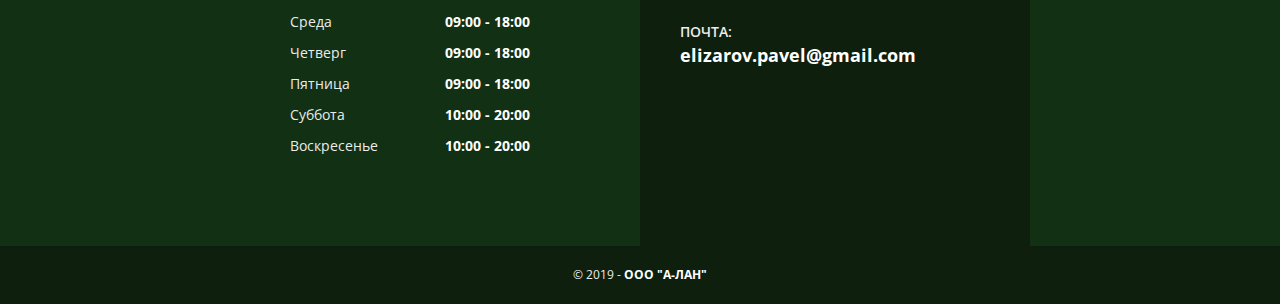
==== commit 04fd80c5: "Update index.html" ====
--- a/index.html
+++ b/index.html
@@ -64,7 +64,7 @@
                                 <h3><p align=”center”>Добро пожаловать на наш сайт!</p></h3>
                                 <p><h6>Наша компания находится на рынке сетевого администрирования уже достаточно давно и за это время база наших клиентов и контрагентов только возрастает. Надеемся, что и вы станете одним из них!<h6></p>
 								<p><h6>Узнайте о найшей компании больше, зайдя на вкладку "О КОМПАНИИ".<h6></p>
-								<p><h6>Перейдите на вкладку "Услуги", чтобы узнать о том, чем занимается наша компания. Если Вас что-то заинтересовало, пожалуйста, вяжитесь с нами и мы все обсудим!<h6></p>
+								<p><h6>Перейдите на вкладку "УСЛУГИ", чтобы узнать о том, чем занимается наша компания. Если Вас что-то заинтересовало, пожалуйста, вяжитесь с нами и мы все обсудим!<h6></p>
                             </div>
                              <!--<div class="col-md-4">
                                 <h3>Service B</h3>
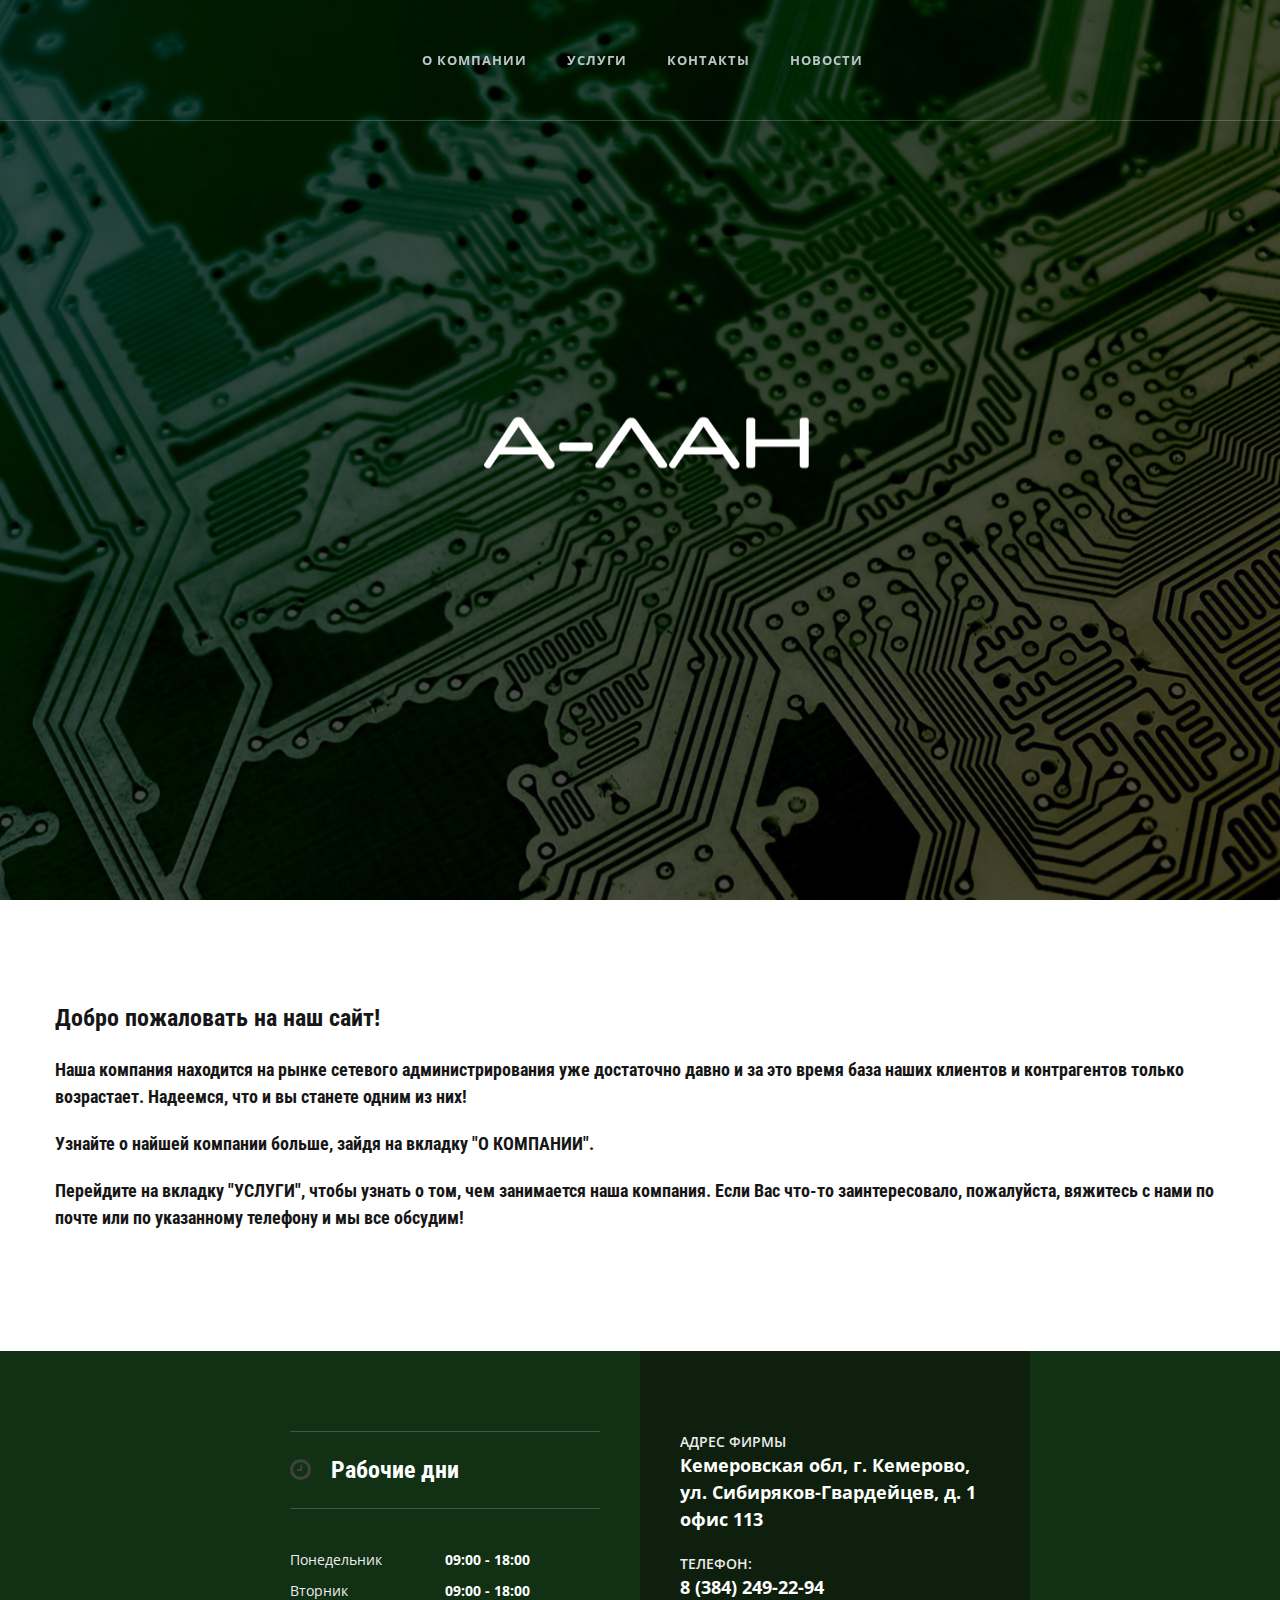
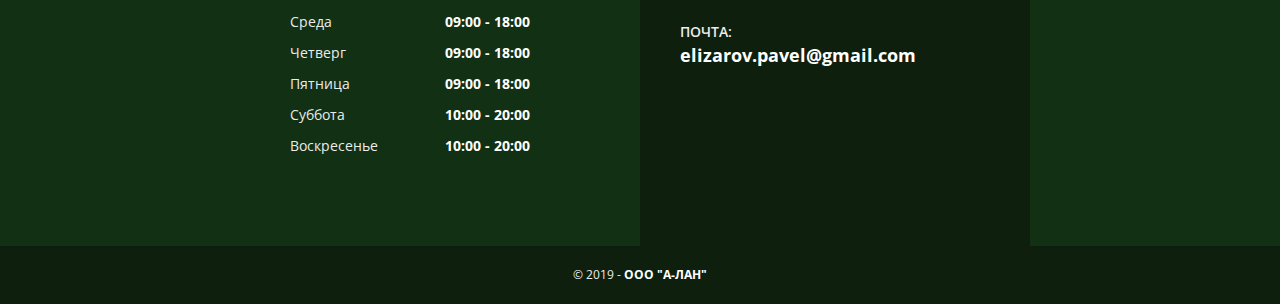
==== commit dcb07453: "Update index.html" ====
--- a/index.html
+++ b/index.html
@@ -64,7 +64,7 @@
                                 <h3><p align=”center”>Добро пожаловать на наш сайт!</p></h3>
                                 <p><h6>Наша компания находится на рынке сетевого администрирования уже достаточно давно и за это время база наших клиентов и контрагентов только возрастает. Надеемся, что и вы станете одним из них!<h6></p>
 								<p><h6>Узнайте о найшей компании больше, зайдя на вкладку "О КОМПАНИИ".<h6></p>
-								<p><h6>Перейдите на вкладку "УСЛУГИ", чтобы узнать о том, чем занимается наша компания. Если Вас что-то заинтересовало, пожалуйста, вяжитесь с нами и мы все обсудим!<h6></p>
+								<p><h6>Перейдите на вкладку "УСЛУГИ", чтобы узнать о том, чем занимается наша компания. Если Вас что-то заинтересовало, пожалуйста, вяжитесь с нами по почте или по указанному телефону и мы все обсудим!<h6></p>
                             </div>
                              <!--<div class="col-md-4">
                                 <h3>Service B</h3>
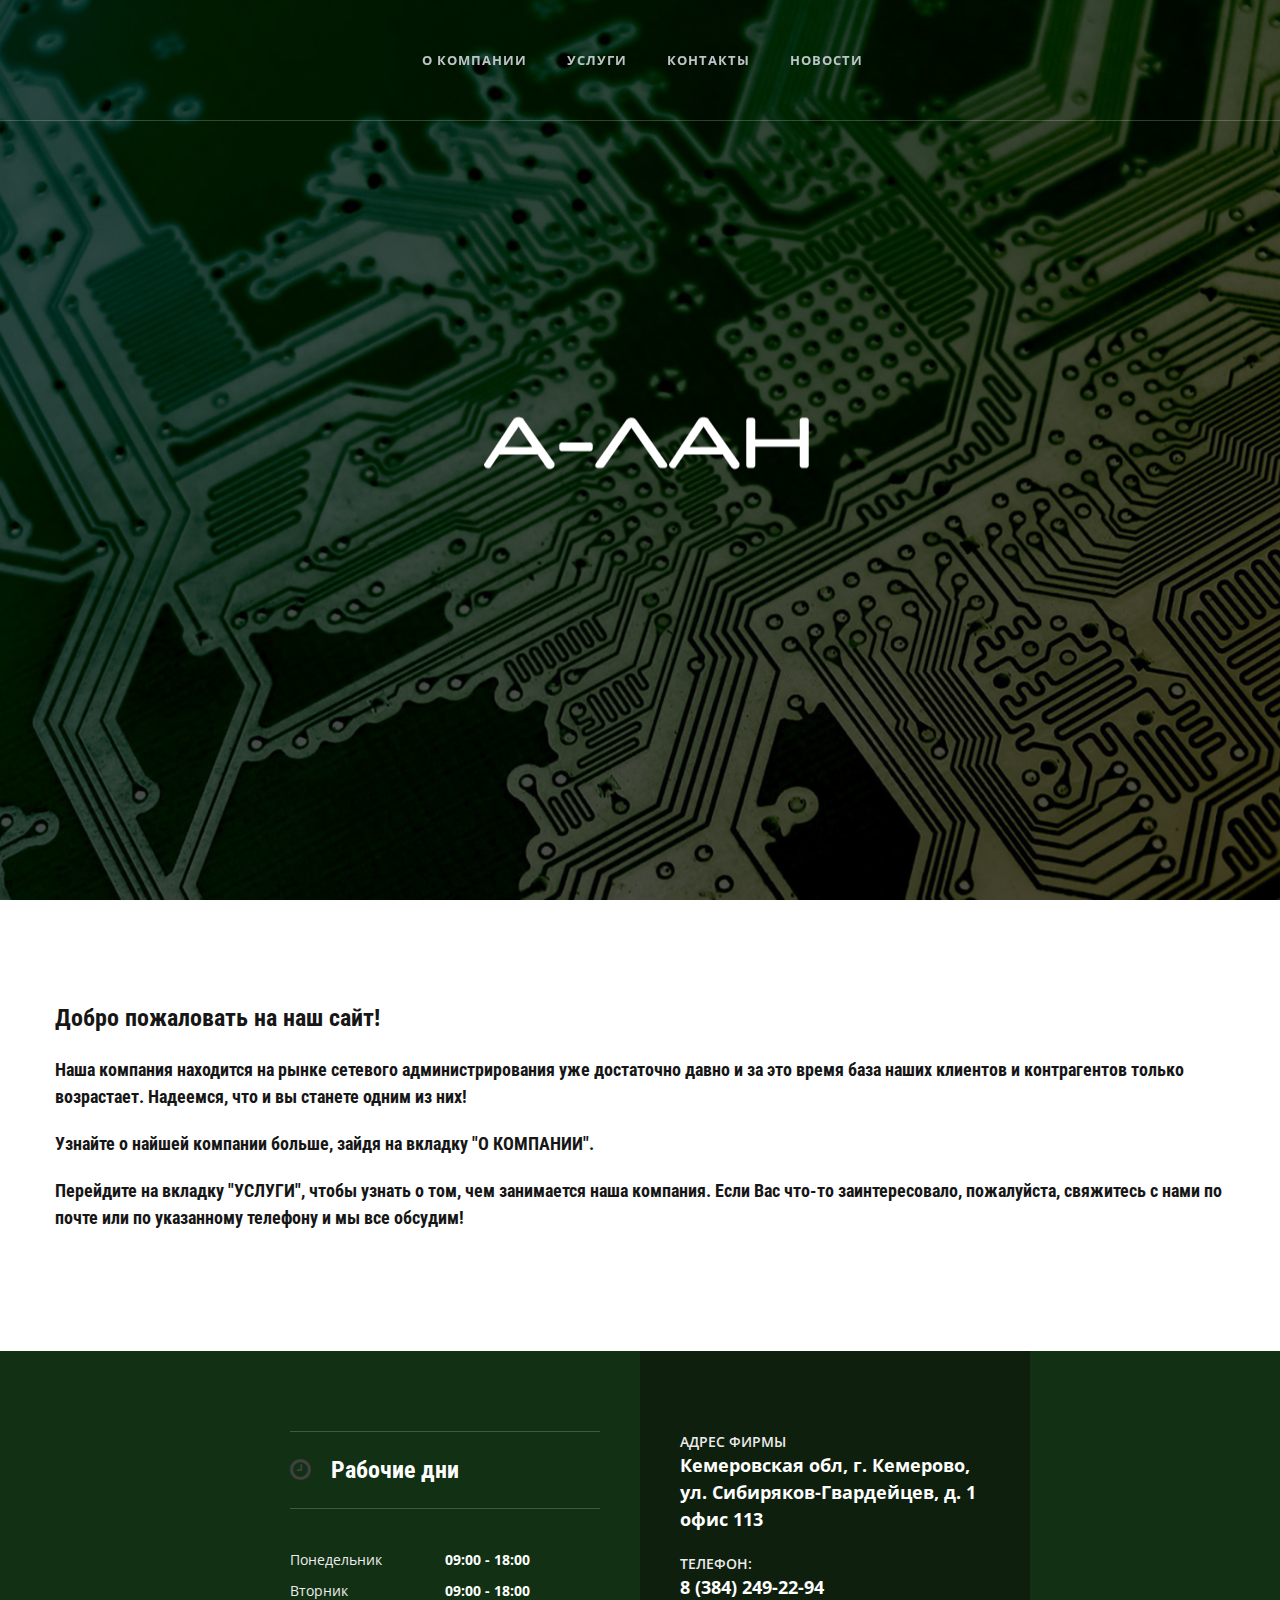
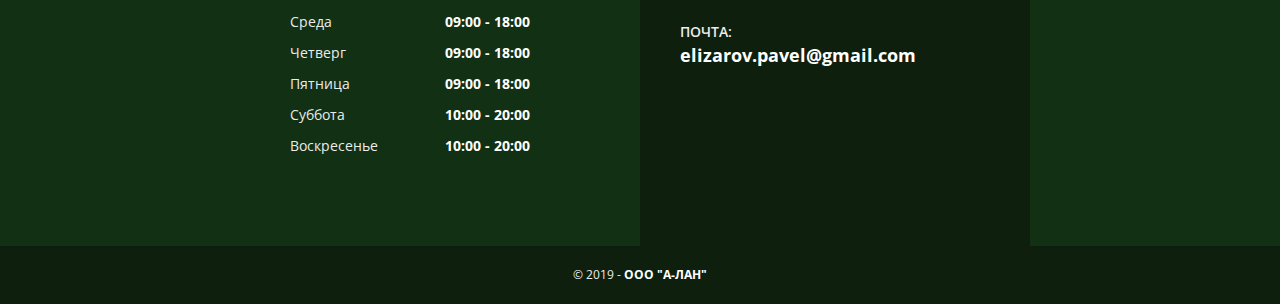
==== commit a7e69d8f: "Update index.html" ====
--- a/index.html
+++ b/index.html
@@ -64,7 +64,7 @@
                                 <h3><p align=”center”>Добро пожаловать на наш сайт!</p></h3>
                                 <p><h6>Наша компания находится на рынке сетевого администрирования уже достаточно давно и за это время база наших клиентов и контрагентов только возрастает. Надеемся, что и вы станете одним из них!<h6></p>
 								<p><h6>Узнайте о найшей компании больше, зайдя на вкладку "О КОМПАНИИ".<h6></p>
-								<p><h6>Перейдите на вкладку "УСЛУГИ", чтобы узнать о том, чем занимается наша компания. Если Вас что-то заинтересовало, пожалуйста, вяжитесь с нами по почте или по указанному телефону и мы все обсудим!<h6></p>
+								<p><h6>Перейдите на вкладку "УСЛУГИ", чтобы узнать о том, чем занимается наша компания. Если Вас что-то заинтересовало, пожалуйста, свяжитесь с нами по почте или по указанному телефону и мы все обсудим!<h6></p>
                             </div>
                              <!--<div class="col-md-4">
                                 <h3>Service B</h3>
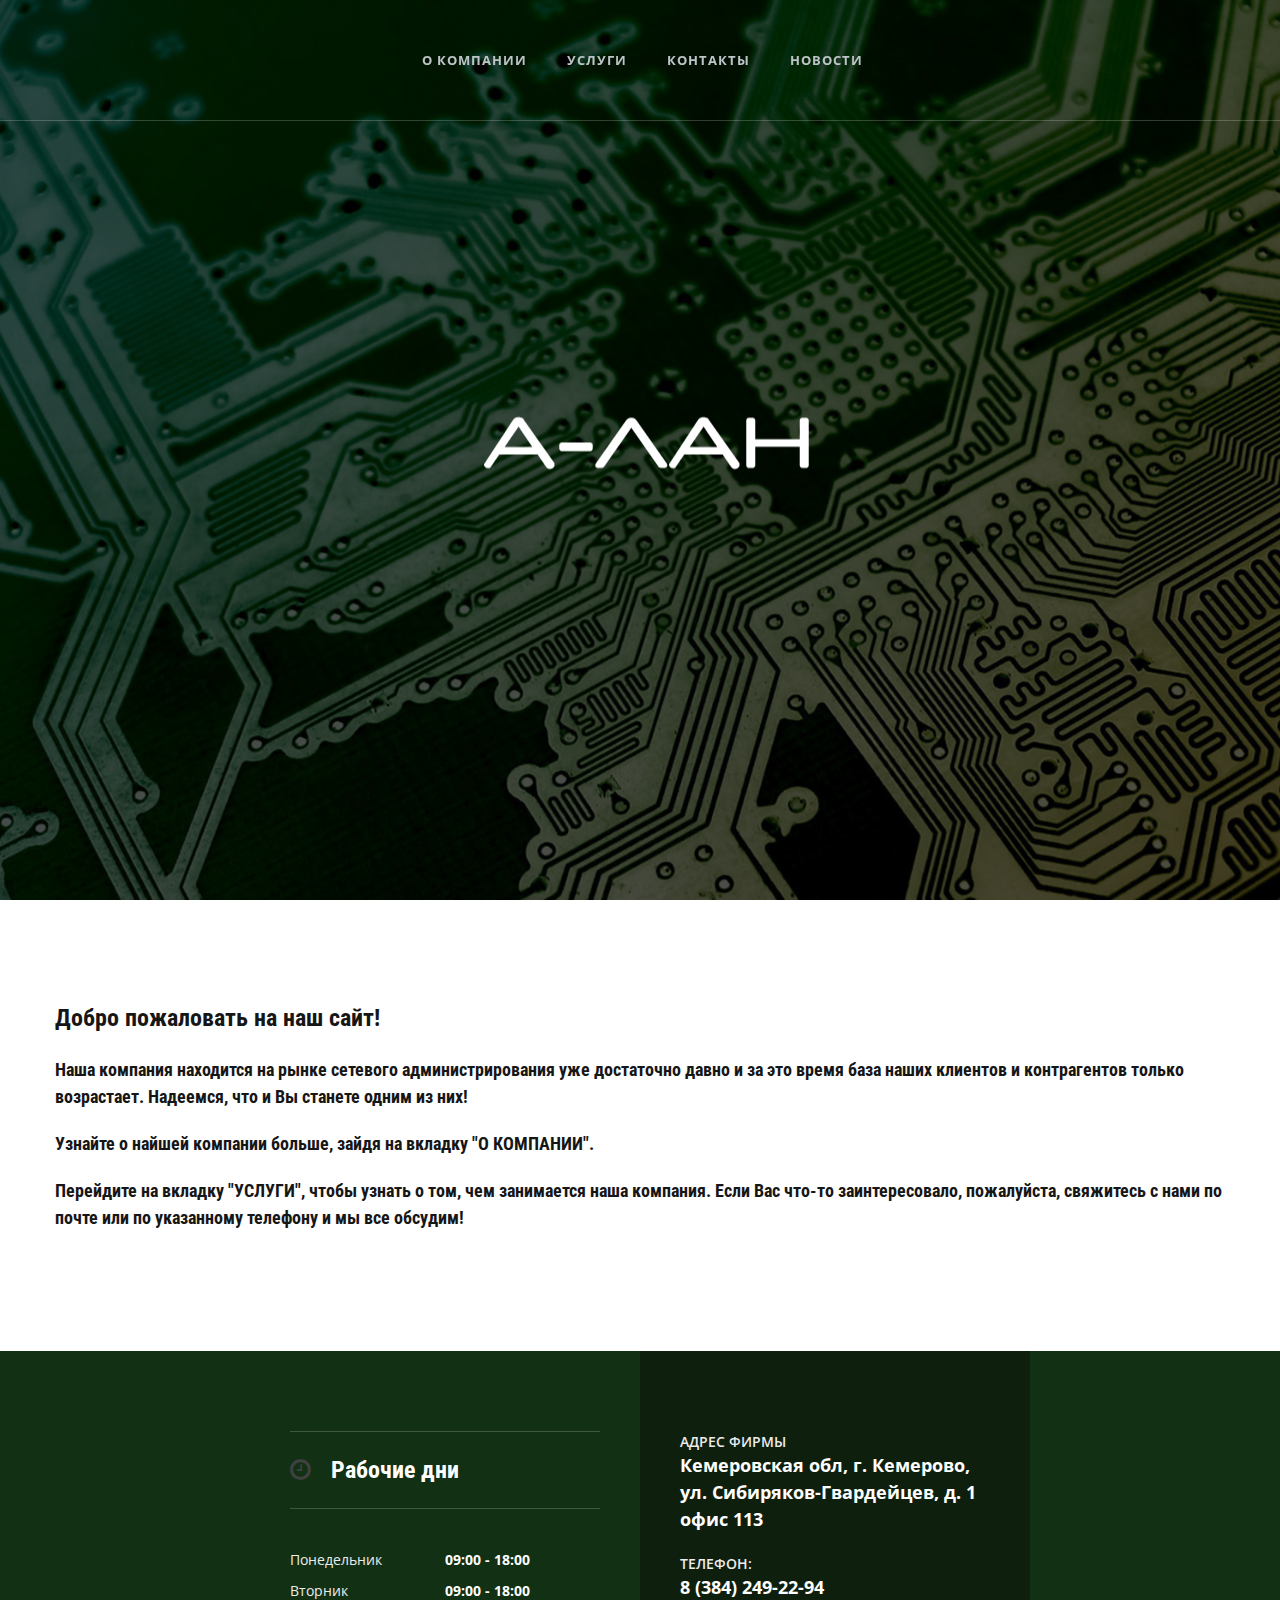
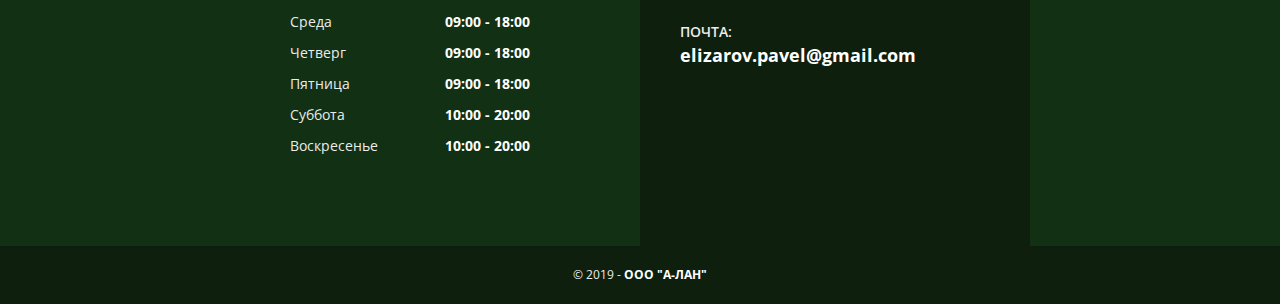
==== commit 496a8783: "Update index.html" ====
--- a/index.html
+++ b/index.html
@@ -62,7 +62,7 @@
 
                             <div class="text-align: center;">
                                 <h3><p align=”center”>Добро пожаловать на наш сайт!</p></h3>
-                                <p><h6>Наша компания находится на рынке сетевого администрирования уже достаточно давно и за это время база наших клиентов и контрагентов только возрастает. Надеемся, что и вы станете одним из них!<h6></p>
+                                <p><h6>Наша компания находится на рынке сетевого администрирования уже достаточно давно и за это время база наших клиентов и контрагентов только возрастает. Надеемся, что и Вы станете одним из них!<h6></p>
 								<p><h6>Узнайте о найшей компании больше, зайдя на вкладку "О КОМПАНИИ".<h6></p>
 								<p><h6>Перейдите на вкладку "УСЛУГИ", чтобы узнать о том, чем занимается наша компания. Если Вас что-то заинтересовало, пожалуйста, свяжитесь с нами по почте или по указанному телефону и мы все обсудим!<h6></p>
                             </div>
